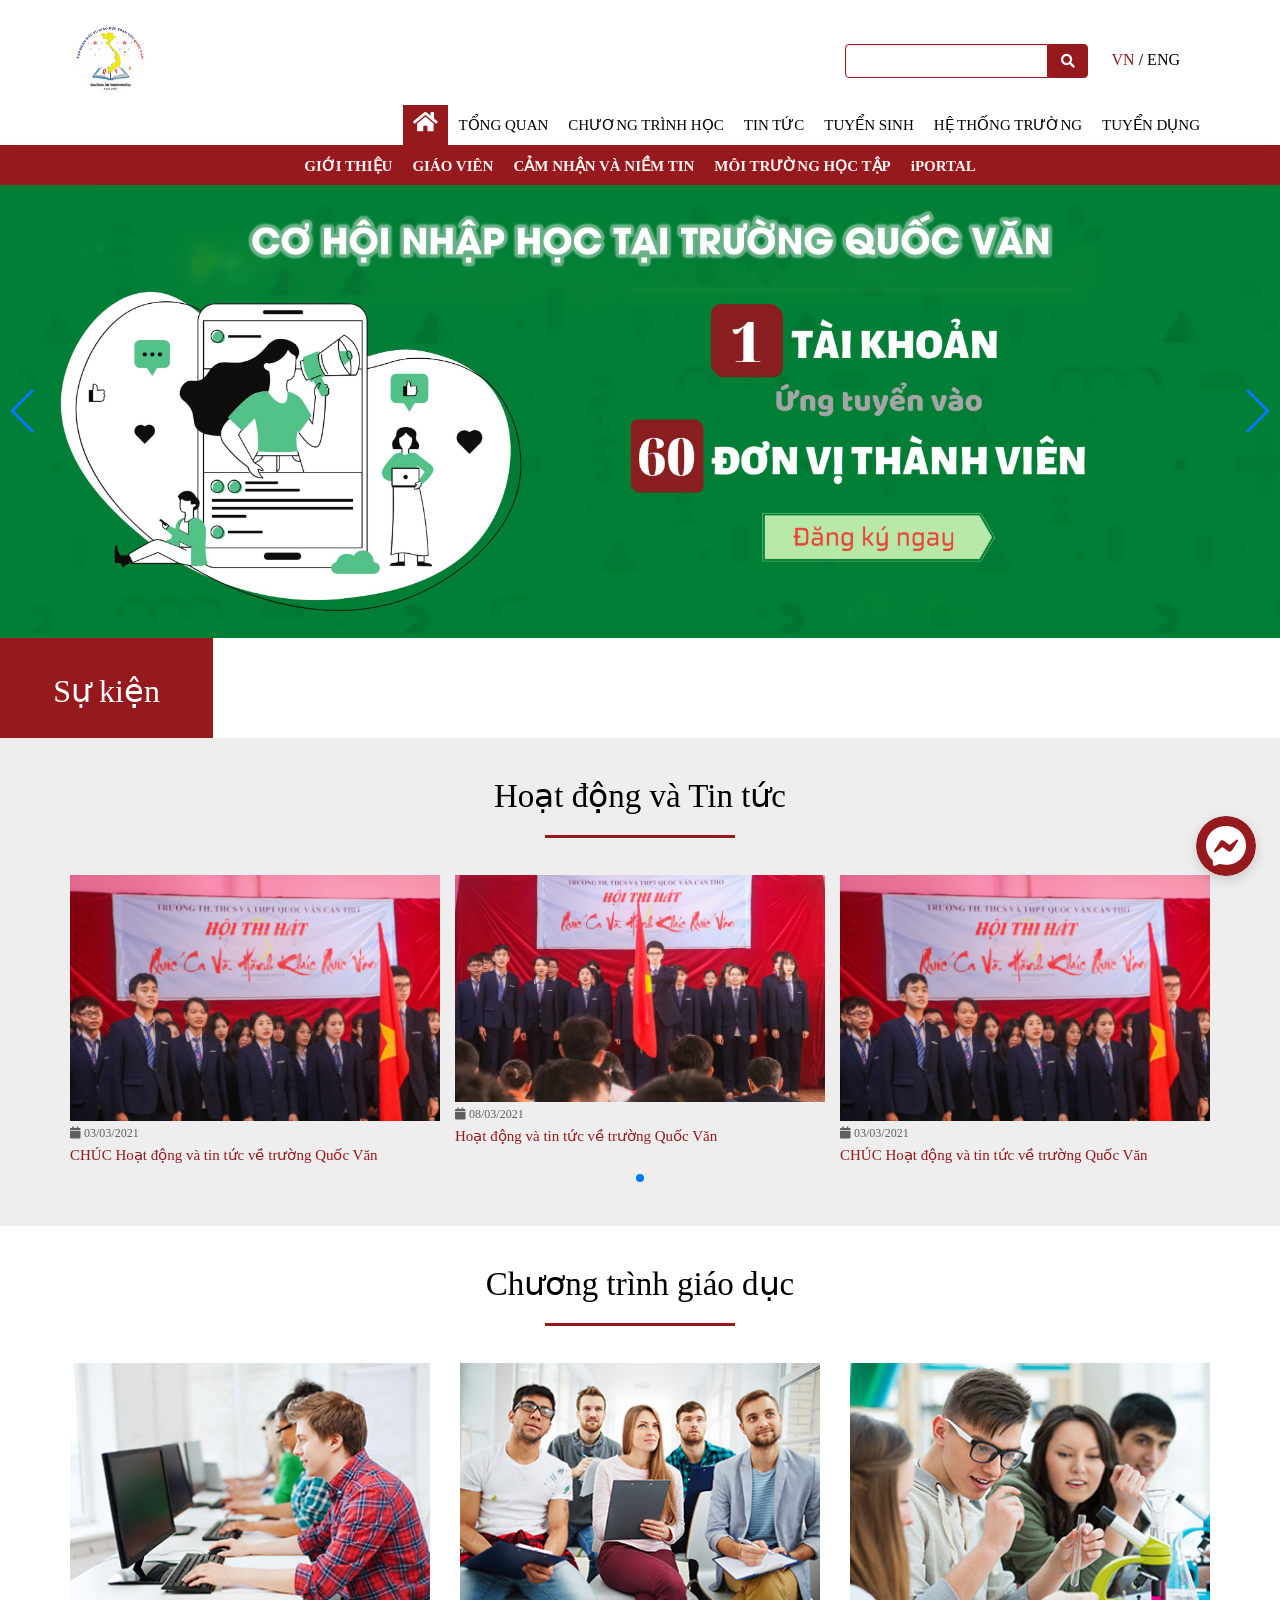
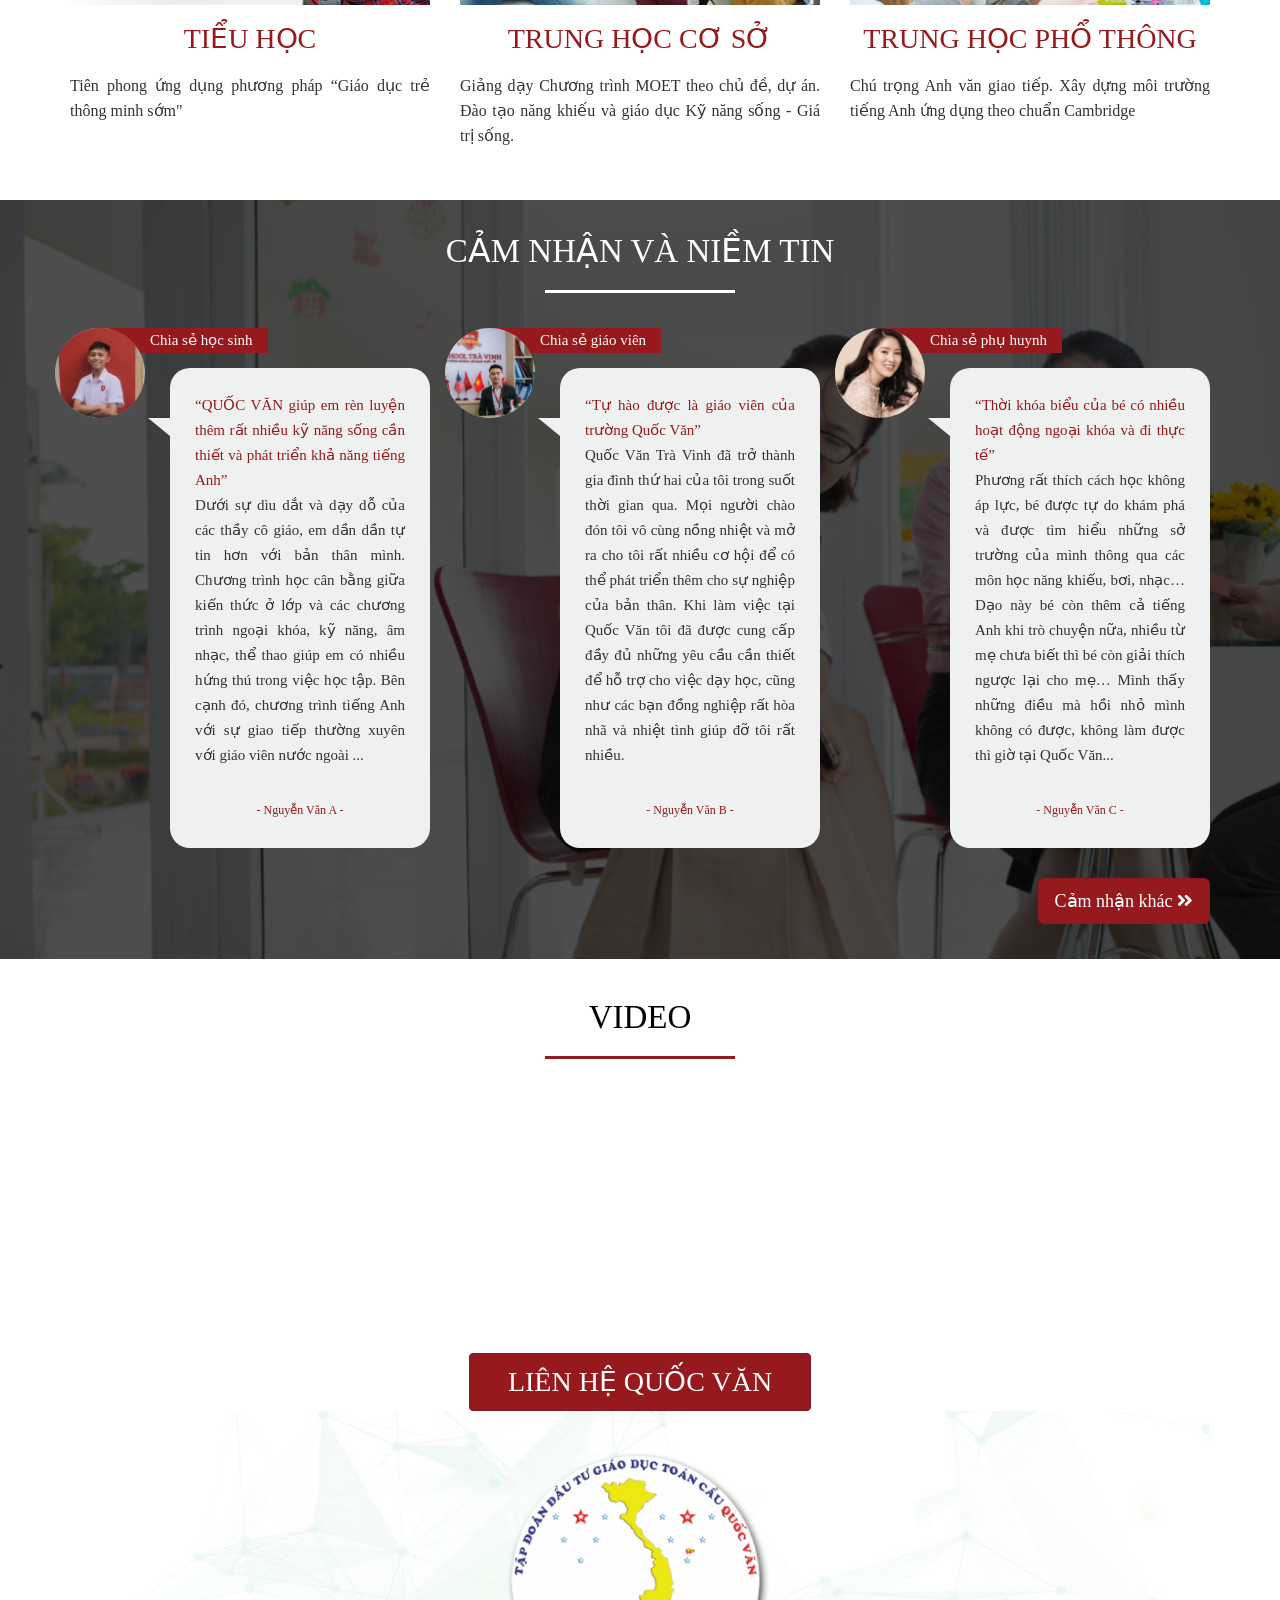
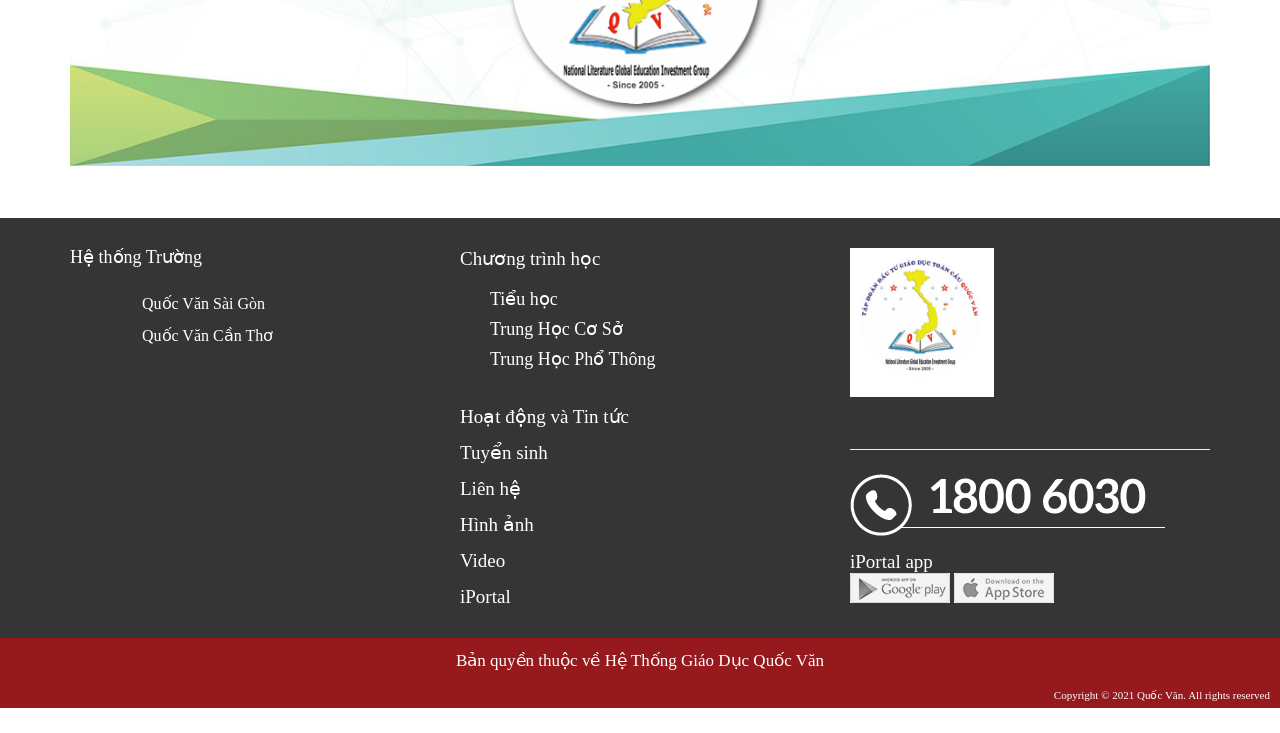
==== index.html @ 20ab9408 "a" ====
<!DOCTYPE html>
<!-- saved from url=(0023)https://www.ischool.vn/ -->
<html lang="en">

<head>
    <meta http-equiv="Content-Type" content="text/html; charset=UTF-8">

    <meta http-equiv="X-UA-Compatible" content="IE=edge">
    <meta name="viewport" content="width=device-width, initial-scale=1">
    <!-- The above 3 meta tags *must* come first in the head; any other head content must come *after* these tags -->
    <title>Quốc Văn</title>
    <meta name="viewport" content="width=device-width, initial-scale=1.0">
    <meta name="description" content="Hệ thống trường hội nhập quốc tế iSchool">
    <!--<base href="https://www.ischool.vn/">-->
    <base href=".">
    <meta name="google-site-verification" content="Lr9cnvMQdLgmb1QckyX5WKF5Iqsb4nDV8_tc1acAgMU">
    <link rel="shortcut icon" type="image/x-icon" href="https://www.ischool.vn/images/layout/default/home/favicon.jpg">
    <link href="./Hệ thống trường Hội Nhập Quốc Tế - iSchool_files/bootstrap.min.css" rel="stylesheet">
    <link href="./Hệ thống trường Hội Nhập Quốc Tế - iSchool_files/style.css" rel="stylesheet">
    <link href="./Hệ thống trường Hội Nhập Quốc Tế - iSchool_files/custom.css" rel="stylesheet">
    <link rel="stylesheet" href="./Hệ thống trường Hội Nhập Quốc Tế - iSchool_files/swiper.min.css">
    <link rel="stylesheet" href="./Hệ thống trường Hội Nhập Quốc Tế - iSchool_files/font-awesome.min.css">
    <link type="text/css" rel="stylesheet"
        href="./Hệ thống trường Hội Nhập Quốc Tế - iSchool_files/jquery.mmenu.all.css">
    <link rel="stylesheet" type="text/css" href="./Hệ thống trường Hội Nhập Quốc Tế - iSchool_files/featherlight.css">
    <link rel="stylesheet" href="https://use.fontawesome.com/releases/v5.8.1/css/all.css"
        integrity="sha384-50oBUHEmvpQ+1lW4y57PTFmhCaXp0ML5d60M1M7uH2+nqUivzIebhndOJK28anvf" crossorigin="anonymous" />
    <!-- HTML5 shim and Respond.js for IE8 support of HTML5 elements and media queries -->
    <!-- WARNING: Respond.js doesn't work if you view the page via file:// -->
    <!--[if lt IE 9]>
    <script src="https://oss.maxcdn.com/html5shiv/3.7.3/html5shiv.min.js"></script>
    <script src="https://oss.maxcdn.com/respond/1.4.2/respond.min.js"></script>
    <![endif]-->
    <!-- Google Tag Manager -->
    <script async="" src="./Hệ thống trường Hội Nhập Quốc Tế - iSchool_files/atag.js.tải xuống"></script>
    <script src="./Hệ thống trường Hội Nhập Quốc Tế - iSchool_files/1425069194346392" async=""></script>
    <script src="./Hệ thống trường Hội Nhập Quốc Tế - iSchool_files/927252887643195" async=""></script>
    <script async="" src="./Hệ thống trường Hội Nhập Quốc Tế - iSchool_files/fbevents.js.tải xuống"></script>
    <script type="text/javascript" async=""
        src="./Hệ thống trường Hội Nhập Quốc Tế - iSchool_files/analytics.js.tải xuống"></script>
    <script id="facebook-jssdk"
        src="./Hệ thống trường Hội Nhập Quốc Tế - iSchool_files/xfbml.customerchat.js.tải xuống"></script>
    <script async="" src="./Hệ thống trường Hội Nhập Quốc Tế - iSchool_files/gtm.js.tải xuống"></script>
    <script>(function (w, d, s, l, i) {
            w[l] = w[l] || []; w[l].push({
                'gtm.start':
                    new Date().getTime(), event: 'gtm.js'
            }); var f = d.getElementsByTagName(s)[0],
                j = d.createElement(s), dl = l != 'dataLayer' ? '&l=' + l : ''; j.async = true; j.src =
                    'https://www.googletagmanager.com/gtm.js?id=' + i + dl; f.parentNode.insertBefore(j, f);
        })(window, document, 'script', 'dataLayer', 'GTM-MRSML53');</script>
    <!-- End Google Tag Manager -->
    <style type="text/css"
        data-fbcssmodules="css:fb.css.basecss:fb.css.dialog css:fb.css.iframewidget css:fb.css.customer_chat_plugin_iframe">
        .fb_hidden {
            position: absolute;
            top: -10000px;
            z-index: 10001
        }

        .fb_reposition {
            overflow: hidden;
            position: relative
        }

        .fb_invisible {
            display: none
        }

        .fb_reset {
            background: none;
            border: 0;
            border-spacing: 0;
            color: #000;
            cursor: auto;
            direction: ltr;
            font-family: "lucida grande", tahoma, verdana, arial, sans-serif;
            font-size: 11px;
            font-style: normal;
            font-variant: normal;
            font-weight: normal;
            letter-spacing: normal;
            line-height: 1;
            margin: 0;
            overflow: visible;
            padding: 0;
            text-align: left;
            text-decoration: none;
            text-indent: 0;
            text-shadow: none;
            text-transform: none;
            visibility: visible;
            white-space: normal;
            word-spacing: normal
        }

        .fb_reset>div {
            overflow: hidden
        }

        @keyframes fb_transform {
            from {
                opacity: 0;
                transform: scale(.95)
            }

            to {
                opacity: 1;
                transform: scale(1)
            }
        }

        .fb_animate {
            animation: fb_transform .3s forwards
        }

        .fb_dialog {
            background: rgba(82, 82, 82, .7);
            position: absolute;
            top: -10000px;
            z-index: 10001
        }

        .fb_dialog_advanced {
            border-radius: 8px;
            padding: 10px
        }

        .fb_dialog_content {
            background: #fff;
            color: #373737
        }

        .fb_dialog_close_icon {
            background: url(https://static.xx.fbcdn.net/rsrc.php/v3/yq/r/IE9JII6Z1Ys.png) no-repeat scroll 0 0 transparent;
            cursor: pointer;
            display: block;
            height: 15px;
            position: absolute;
            right: 18px;
            top: 17px;
            width: 15px
        }

        .fb_dialog_mobile .fb_dialog_close_icon {
            left: 5px;
            right: auto;
            top: 5px
        }

        .fb_dialog_padding {
            background-color: transparent;
            position: absolute;
            width: 1px;
            z-index: -1
        }

        .fb_dialog_close_icon:hover {
            background: url(https://static.xx.fbcdn.net/rsrc.php/v3/yq/r/IE9JII6Z1Ys.png) no-repeat scroll 0 -15px transparent
        }

        .fb_dialog_close_icon:active {
            background: url(https://static.xx.fbcdn.net/rsrc.php/v3/yq/r/IE9JII6Z1Ys.png) no-repeat scroll 0 -30px transparent
        }

        .fb_dialog_iframe {
            line-height: 0
        }

        .fb_dialog_content .dialog_title {
            background: #6d84b4;
            border: 1px solid #365899;
            color: #fff;
            font-size: 14px;
            font-weight: bold;
            margin: 0
        }

        .fb_dialog_content .dialog_title>span {
            background: url(https://static.xx.fbcdn.net/rsrc.php/v3/yd/r/Cou7n-nqK52.gif) no-repeat 5px 50%;
            float: left;
            padding: 5px 0 7px 26px
        }

        body.fb_hidden {
            height: 100%;
            left: 0;
            margin: 0;
            overflow: visible;
            position: absolute;
            top: -10000px;
            transform: none;
            width: 100%
        }

        .fb_dialog.fb_dialog_mobile.loading {
            background: url(https://static.xx.fbcdn.net/rsrc.php/v3/ya/r/3rhSv5V8j3o.gif) white no-repeat 50% 50%;
            min-height: 100%;
            min-width: 100%;
            overflow: hidden;
            position: absolute;
            top: 0;
            z-index: 10001
        }

        .fb_dialog.fb_dialog_mobile.loading.centered {
            background: none;
            height: auto;
            min-height: initial;
            min-width: initial;
            width: auto
        }

        .fb_dialog.fb_dialog_mobile.loading.centered #fb_dialog_loader_spinner {
            width: 100%
        }

        .fb_dialog.fb_dialog_mobile.loading.centered .fb_dialog_content {
            background: none
        }

        .loading.centered #fb_dialog_loader_close {
            clear: both;
            color: #fff;
            display: block;
            font-size: 18px;
            padding-top: 20px
        }

        #fb-root #fb_dialog_ipad_overlay {
            background: rgba(0, 0, 0, .4);
            bottom: 0;
            left: 0;
            min-height: 100%;
            position: absolute;
            right: 0;
            top: 0;
            width: 100%;
            z-index: 10000
        }

        #fb-root #fb_dialog_ipad_overlay.hidden {
            display: none
        }

        .fb_dialog.fb_dialog_mobile.loading iframe {
            visibility: hidden
        }

        .fb_dialog_mobile .fb_dialog_iframe {
            position: sticky;
            top: 0
        }

        .fb_dialog_content .dialog_header {
            background: linear-gradient(from(#738aba), to(#2c4987));
            border-bottom: 1px solid;
            border-color: #043b87;
            box-shadow: white 0 1px 1px -1px inset;
            color: #fff;
            font: bold 14px Helvetica, sans-serif;
            text-overflow: ellipsis;
            text-shadow: rgba(0, 30, 84, .296875) 0 -1px 0;
            vertical-align: middle;
            white-space: nowrap
        }

        .fb_dialog_content .dialog_header table {
            height: 43px;
            width: 100%
        }

        .fb_dialog_content .dialog_header td.header_left {
            font-size: 12px;
            padding-left: 5px;
            vertical-align: middle;
            width: 60px
        }

        header {
            font-weight: 700 !important;
        }

        .fb_dialog_content .dialog_header td.header_right {
            font-size: 12px;
            padding-right: 5px;
            vertical-align: middle;
            width: 60px
        }

        .fb_dialog_content .touchable_button {
            background: linear-gradient(from(#4267B2), to(#2a4887));
            background-clip: padding-box;
            border: 1px solid #29487d;
            border-radius: 3px;
            display: inline-block;
            line-height: 18px;
            margin-top: 3px;
            max-width: 85px;
            padding: 4px 12px;
            position: relative
        }

        .fb_dialog_content .dialog_header .touchable_button input {
            background: none;
            border: none;
            color: #fff;
            font: bold 12px Helvetica, sans-serif;
            margin: 2px -12px;
            padding: 2px 6px 3px 6px;
            text-shadow: rgba(0, 30, 84, .296875) 0 -1px 0
        }

        .fb_dialog_content .dialog_header .header_center {
            color: #fff;
            font-size: 16px;
            font-weight: bold;
            line-height: 18px;
            text-align: center;
            vertical-align: middle
        }

        .fb_dialog_content .dialog_content {
            background: url(https://static.xx.fbcdn.net/rsrc.php/v3/y9/r/jKEcVPZFk-2.gif) no-repeat 50% 50%;
            border: 1px solid #4a4a4a;
            border-bottom: 0;
            border-top: 0;
            height: 150px
        }

        .fb_dialog_content .dialog_footer {
            background: #f5f6f7;
            border: 1px solid #4a4a4a;
            border-top-color: #ccc;
            height: 40px
        }

        #fb_dialog_loader_close {
            float: left
        }

        .fb_dialog.fb_dialog_mobile .fb_dialog_close_icon {
            visibility: hidden
        }

        #fb_dialog_loader_spinner {
            animation: rotateSpinner 1.2s linear infinite;
            background-color: transparent;
            background-image: url(https://static.xx.fbcdn.net/rsrc.php/v3/yD/r/t-wz8gw1xG1.png);
            background-position: 50% 50%;
            background-repeat: no-repeat;
            height: 24px;
            width: 24px
        }

        @keyframes rotateSpinner {
            0% {
                transform: rotate(0deg)
            }

            100% {
                transform: rotate(360deg)
            }
        }

        .fb_iframe_widget {
            display: inline-block;
            position: relative
        }

        .fb_iframe_widget span {
            display: inline-block;
            position: relative;
            text-align: justify
        }

        .fb_iframe_widget iframe {
            position: absolute
        }

        .fb_iframe_widget_fluid_desktop,
        .fb_iframe_widget_fluid_desktop span,
        .fb_iframe_widget_fluid_desktop iframe {
            max-width: 100%
        }

        .fb_iframe_widget_fluid_desktop iframe {
            min-width: 220px;
            position: relative
        }

        .fb_iframe_widget_lift {
            z-index: 1
        }

        .fb_iframe_widget_fluid {
            display: inline
        }

        .fb_iframe_widget_fluid span {
            width: 100%
        }

        .fb_mpn_mobile_landing_page_slide_out {
            animation-duration: 200ms;
            animation-name: fb_mpn_landing_page_slide_out;
            transition-timing-function: ease-in
        }

        .fb_mpn_mobile_landing_page_slide_out_from_left {
            animation-duration: 200ms;
            animation-name: fb_mpn_landing_page_slide_out_from_left;
            transition-timing-function: ease-in
        }

        .fb_mpn_mobile_landing_page_slide_up {
            animation-duration: 500ms;
            animation-name: fb_mpn_landing_page_slide_up;
            transition-timing-function: ease-in
        }

        .fb_mpn_mobile_bounce_in {
            animation-duration: 300ms;
            animation-name: fb_mpn_bounce_in;
            transition-timing-function: ease-in
        }

        .fb_mpn_mobile_bounce_out {
            animation-duration: 300ms;
            animation-name: fb_mpn_bounce_out;
            transition-timing-function: ease-in
        }

        .fb_mpn_mobile_bounce_out_v2 {
            animation-duration: 300ms;
            animation-name: fb_mpn_fade_out;
            transition-timing-function: ease-in
        }

        .fb_customer_chat_bounce_in_v2 {
            animation-duration: 300ms;
            animation-name: fb_bounce_in_v2;
            transition-timing-function: ease-in
        }

        .fb_customer_chat_bounce_in_from_left {
            animation-duration: 300ms;
            animation-name: fb_bounce_in_from_left;
            transition-timing-function: ease-in
        }

        .fb_customer_chat_bounce_out_v2 {
            animation-duration: 300ms;
            animation-name: fb_bounce_out_v2;
            transition-timing-function: ease-in
        }

        .fb_customer_chat_bounce_out_from_left {
            animation-duration: 300ms;
            animation-name: fb_bounce_out_from_left;
            transition-timing-function: ease-in
        }

        .fb_customer_chat_bounce_in_v2_mobile_chat_started {
            animation-duration: 300ms;
            animation-name: fb_bounce_in_v2_mobile_chat_started;
            transition-timing-function: ease-in
        }

        .fb_customer_chat_bubble_pop_in {
            animation-duration: 250ms;
            animation-name: fb_customer_chat_bubble_bounce_in_animation
        }

        .fb_customer_chat_bubble_animated_no_badge {
            box-shadow: 0 3px 12px rgba(0, 0, 0, .15);
            transition: box-shadow 150ms linear
        }

        .fb_customer_chat_icon:hover {
            filter: brightness(105%);
            transform: scale(1.05, 1.05);
            transition: filter 100ms linear
        }

        .fb_customer_chat_bubble_animated_no_badge:hover {
            box-shadow: 0 5px 24px rgba(0, 0, 0, .3)
        }

        .fb_customer_chat_bubble_animated_with_badge {
            box-shadow: -5px 4px 14px rgba(0, 0, 0, .15);
            transition: box-shadow 150ms linear
        }

        .fb_customer_chat_bubble_animated_with_badge:hover {
            box-shadow: -5px 8px 24px rgba(0, 0, 0, .2)
        }

        .fb_invisible_flow {
            display: inherit;
            height: 0;
            overflow-x: hidden;
            width: 0
        }

        .fb_mobile_overlay_active {
            background-color: #fff;
            height: 100%;
            overflow: hidden;
            position: fixed;
            visibility: hidden;
            width: 100%
        }

        .fb_new_ui_mobile_overlay_active {
            overflow: hidden
        }

        @keyframes fb_mpn_landing_page_slide_in {
            0% {
                border-radius: 50%;
                margin: 0 24px;
                width: 60px
            }

            40% {
                border-radius: 18px
            }

            100% {
                margin: 0 12px;
                width: 100% - 24px
            }
        }

        @keyframes fb_mpn_landing_page_slide_in_from_left {
            0% {
                border-radius: 50%;
                left: 12px;
                margin: 0 24px;
                width: 60px
            }

            40% {
                border-radius: 18px
            }

            100% {
                left: 12px;
                margin: 0 12px;
                width: 100% - 24px
            }
        }

        @keyframes fb_mpn_landing_page_slide_out {
            0% {
                margin: 0 12px;
                width: 100% - 24px
            }

            60% {
                border-radius: 18px
            }

            100% {
                border-radius: 50%;
                margin: 0 24px;
                width: 60px
            }
        }

        @keyframes fb_mpn_landing_page_slide_out_from_left {
            0% {
                left: 12px;
                width: 100% - 24px
            }

            60% {
                border-radius: 18px
            }

            100% {
                border-radius: 50%;
                left: 12px;
                width: 60px
            }
        }

        @keyframes fb_mpn_landing_page_slide_up {
            0% {
                bottom: 0;
                opacity: 0
            }

            100% {
                bottom: 24px;
                opacity: 1
            }
        }

        @keyframes fb_mpn_bounce_in {
            0% {
                opacity: .5;
                top: 100%
            }

            100% {
                opacity: 1;
                top: 0
            }
        }

        @keyframes fb_mpn_fade_out {
            0% {
                bottom: 30px;
                opacity: 1
            }

            100% {
                bottom: 0;
                opacity: 0
            }
        }

        @keyframes fb_mpn_bounce_out {
            0% {
                opacity: 1;
                top: 0
            }

            100% {
                opacity: .5;
                top: 100%
            }
        }

        @keyframes fb_bounce_in_v2 {
            0% {
                opacity: 0;
                transform: scale(0, 0);
                transform-origin: bottom right
            }

            50% {
                transform: scale(1.03, 1.03);
                transform-origin: bottom right
            }

            100% {
                opacity: 1;
                transform: scale(1, 1);
                transform-origin: bottom right
            }
        }

        @keyframes fb_bounce_in_from_left {
            0% {
                opacity: 0;
                transform: scale(0, 0);
                transform-origin: bottom left
            }

            50% {
                transform: scale(1.03, 1.03);
                transform-origin: bottom left
            }

            100% {
                opacity: 1;
                transform: scale(1, 1);
                transform-origin: bottom left
            }
        }

        @keyframes fb_bounce_in_v2_mobile_chat_started {
            0% {
                opacity: 0;
                top: 20px
            }

            100% {
                opacity: 1;
                top: 0
            }
        }

        @keyframes fb_bounce_out_v2 {
            0% {
                opacity: 1;
                transform: scale(1, 1);
                transform-origin: bottom right
            }

            100% {
                opacity: 0;
                transform: scale(0, 0);
                transform-origin: bottom right
            }
        }

        @keyframes fb_bounce_out_from_left {
            0% {
                opacity: 1;
                transform: scale(1, 1);
                transform-origin: bottom left
            }

            100% {
                opacity: 0;
                transform: scale(0, 0);
                transform-origin: bottom left
            }
        }

        @keyframes fb_bounce_out_v2_mobile_chat_started {
            0% {
                opacity: 1;
                top: 0
            }

            100% {
                opacity: 0;
                top: 20px
            }
        }

        @keyframes fb_customer_chat_bubble_bounce_in_animation {
            0% {
                bottom: 6pt;
                opacity: 0;
                transform: scale(0, 0);
                transform-origin: center
            }

            70% {
                bottom: 18pt;
                opacity: 1;
                transform: scale(1.2, 1.2)
            }

            100% {
                transform: scale(1, 1)
            }
        }

        @keyframes slideInFromBottom {
            0% {
                opacity: .1;
                transform: translateY(100%)
            }

            100% {
                opacity: 1;
                transform: translateY(0)
            }
        }

        @keyframes slideInFromBottomDelay {
            0% {
                opacity: 0;
                transform: translateY(100%)
            }

            97% {
                opacity: 0;
                transform: translateY(100%)
            }

            100% {
                opacity: 1;
                transform: translateY(0)
            }
        }
    </style>
</head>

<body class="">
    <nav id="sidemenu" style="text-transform: uppercase" class="mm-menu mm-vertical mm-offcanvas">
        <div class="mm-panels mm-vertical">
            <div class="mm-panel mm-vertical mm-opened mm-current" id="mm-1">
                <ul class="mm-listview mm-vertical">
                    <li class="home active"><a href="https://www.ischool.vn/"><i class="fa fa-home"></i></a>
                    </li>
                    <li class="mm-vertical"><a class="mm-next" data-target="#mm-2"></a><a>Tổng quan</a>
                        <div class="mm-panel mm-vertical" id="mm-2">
                            <ul class="sub mm-listview mm-vertical">
                                <li><a>Giới
                                        thiệu</a></li>
                                <li><a>Giáo
                                        viên</a></li>
                                <li><a>Cảm nhận và niềm tin</a></li>
                                <li><a>Môi trường học
                                        tập</a></li>
                            </ul>
                        </div>
                    </li>
                    <li class="mm-vertical"><a class="mm-next" data-target="#mm-3"></a><a>Chương trình học</a>
                        <div class="mm-panel mm-vertical" id="mm-3">
                            <ul class="sub mm-listview mm-vertical">
                                <li><a>Lộ
                                        trình học tập</a></li>
                                <li><a>Tiểu học</a></li>
                                <li><a>THCS</a></li>

                                <li><a>THPT</a>
                                </li>
                            </ul>
                        </div>
                    </li>
                    <li class="mm-vertical"><a class="mm-next" data-target="#mm-4"></a><a>Tin tức</a>
                        <div class="mm-panel mm-vertical" id="mm-4">
                            <ul class="sub mm-listview mm-vertical">
                                <li><a>TIN QUỐC VĂN</a></li>
                                <li><a>Tin báo chí</a></li>
                                <li><a>Hình ảnh</a></li>
                                <li><a>Video</a></li>
                            </ul>
                        </div>
                    </li>
                    <li class="mm-vertical"><a class="mm-next" data-target="#mm-5"></a><a>Tuyển sinh</a>
                        <div class="mm-panel mm-vertical" id="mm-5">
                            <ul class="sub mm-listview mm-vertical">
                                <li><a>Mầm non</a></li>
                                <li><a>Trung học phổ
                                        thông</a></li>
                                <li><a>5 LÝ DO
                                        CHỌN QUỐC VĂN</a></li>
                                <li><a>Quy trình
                                        tuyển sinh</a></li>
                                <li><a>Chính
                                        sách tài chính</a></li>
                                <li><a>Đăng ký nhập
                                        học</a></li>
                            </ul>
                        </div>
                    </li>
                    <li class="mm-vertical"><a class="mm-next" data-target="#mm-6"></a><a>Hệ thống Trường</a>
                        <div class="mm-panel mm-vertical" id="mm-6">
                            <ul class="sub mm-listview mm-vertical">
                                <li><a>Cẩm Phả</a>
                                </li>
                                <li><a>Hà Tĩnh</a>
                                </li>
                                <li><a>Quảng Trị</a>
                                </li>
                                <li><a>Quy Nhơn</a>
                                </li>
                                <li><a>Nha Trang</a>
                                </li>
                                <li><a>Ninh Thuận</a>
                                </li>
                                <li><a>Nam Sài
                                        Gòn</a>
                                </li>
                                <li><a>Long An</a>
                                </li>
                                <li><a>Trà Vinh</a>
                                </li>
                                <li><a>Sóc Trăng</a>
                                </li>
                                <li><a>Bạc Liêu</a>
                                </li>
                                <li><a>Rạch Giá</a>
                                </li>
                                <li><a>Long Xuyên</a>
                                </li>
                            </ul>
                        </div>
                    </li>
                    <li><a>Tuyển dụng</a></li>
                </ul>
            </div>
        </div>

    </nav>
    <header>
        <!-- Google Tag Manager (noscript) -->
        <noscript><iframe src="https://www.googletagmanager.com/ns.html?id=GTM-MRSML53" height="0" width="0"
                style="display:none;visibility:hidden"></iframe></noscript>
        <!-- End Google Tag Manager (noscript) -->
        <div id="header">
            <div class="container">
                <a id="open-sidemenu"><i class="fa fa-bars"></i> </a>
                <h1 id="logo" title="ischool">
                    <a>
                        <img src="./Hệ thống trường Hội Nhập Quốc Tế - iSchool_files/logo.jpg" width="25%">
                    </a>
                </h1>
                <div id="header-right" style="line-height: 5;">
                    <form class="form-inline" action="https://www.ischool.vn/" method="get" id="search_form">
                        <input type="hidden" value="SEARCH" name="a">
                        <div class="input-group">
                            <input type="text" class="form-control" id="exampleInputAmount" placeholder="" name="q"
                                value="">
                            <div class="input-group-addon" style="cursor: pointer" onclick="submit_search();"><i
                                    class="fas fa-search"></i></div>
                        </div>
                    </form>
                    <div id="languages">
                        <a class="active" onclick="changelang(&#39;VN&#39;);">VN</a> / <a
                            onclick="changelang(&#39;EN&#39;);">ENG</a>
                    </div>
                </div>
            </div>
        </div>

        <nav id="main-nav" class="clearfix">
            <div class="container">
                <ul>
                    <li data-target="sub-tong-quan-home" class="home active"><a><i class="fa fa-home"></i></a></li>
                    <li data-target="sub-tong-quan" class=""><a>Tổng quan</a></li>
                    <li data-target="sub-chuong-trinh-hoc" class=""><a>Chương trình học</a></li>
                    <li data-target="sub-tin-tuc" class=""><a>Tin tức</a></li>
                    <li data-target="sub-tuyen-sinh"><a>Tuyển sinh</a></li>
                    <li data-target="sub-he-thong"><a>Hệ thống Trường</a></li>

                    <li data-target="sub-tuyen-dung"><a target="_blank">Tuyển dụng</a></li>

                </ul>
            </div>
        </nav>
        <nav id="sub-nav" class="">
            <ul id="sub-tong-quan-home" class="active" style="display: inline-block;">
                <li><a>Giới thiệu</a></li>
                <li><a>Giáo viên</a></li>
                <li><a>Cảm nhận và niềm tin</a></li>
                <li><a>Môi trường học tập</a></li>
                <li><a><span style="text-transform: none!important;">iPORTAL</span></a></li>
            </ul>
            <ul id="sub-tong-quan" style="display: none;">
                <li><a>Giới thiệu</a></li>
                <li><a>Giáo viên</a></li>
                <li><a>Cảm nhận và niềm tin</a></li>
                <li><a>Môi trường học tập</a></li>
                <li><a target="_blank" rel="nofollow">E-Brochure</a></li>
            </ul>
            <ul id="sub-chuong-trinh-hoc" style="display: none;">
                <li><a>Lộ trình học tập</a>
                </li>
                <li><a>Tiểu học</a></li>
                <li><a>Trung học cơ sở</a></li>
                <li><a>Trung học phổ thông</a></li>
            </ul>
            <ul id="sub-tin-tuc" style="display: none;">
                <li><a><span style="text-transform: none!important;">TIN QUỐC VĂN</span></a></li>
                <li><a>Tin báo chí</a></li>
                <li><a>Hình ảnh</a></li>
                <li><a>Video</a></li>
            </ul>
            <ul id="sub-tuyen-sinh" style="display: none;">
                <li><a>Mầm non</a></li>
                <li><a>Trung học phổ thông</a></li>
                <li><a><span style="text-transform: none!important;">5 LÝ DO CHỌN QUỐC VĂN</span></a></li>
                <li><a>Quy trình tuyển sinh</a>
                </li>
                <li><a>Biểu phí</a>
                </li>
                <li><a>Gói ưu đãi</a></li>
                <li><a>Đăng ký nhập
                        học</a></li>
                <li><a><span style="text-transform: none!important;">NỘI TRÚ</span></a></li>
            </ul>
            <ul id="sub-he-thong" style="display: none;">
                <li><a>QUỐC VĂN SÀI GÒN</a>
                </li>
                <li><a>QUỐC VĂN CẦN THƠ</a>
                </li>


            </ul>
            <ul id="sub-tuyen-dung" style="display: none;">
                <li><a><span style="text-transform: none!important;">LÀM VIỆC TẠI QUỐC VĂN</span></a>
                </li>

            </ul>
        </nav>
    </header>
    <main>
        <div id="slider" class="swiper-container swiper-container-horizontal swiper-container-fade">
            <div class="swiper-wrapper" style="transition-duration: 300ms;">
                <div class="swiper-slide swiper-slide-duplicate swiper-slide-duplicate-next" data-swiper-slide-index="2"
                    style="width: 1349px; transform: translate3d(0px, 0px, 0px); opacity: 1; transition-duration: 300ms;">
                    <a target="_blank">
                        <img class="full-width"
                            src="./Hệ thống trường Hội Nhập Quốc Tế - iSchool_files/1617418653-603efb1d3836e.jpg">
                    </a>
                </div>

                <div class="swiper-slide swiper-slide-active" data-swiper-slide-index="1"
                    style="width: 1349px; transform: translate3d(-2698px, 0px, 0px); opacity: 1; transition-duration: 300ms;">
                    <a target="_blank">
                        <img class="full-width"
                            src="./Hệ thống trường Hội Nhập Quốc Tế - iSchool_files/1609381474-5fc457e235289.png">
                    </a>
                </div>
                <div class="swiper-slide swiper-slide-active" data-swiper-slide-index="1"
                    style="width: 1349px; transform: translate3d(-2698px, 0px, 0px); opacity: 1; transition-duration: 300ms;">
                    <a target="_blank">
                        <img class="full-width"
                            src="./Hệ thống trường Hội Nhập Quốc Tế - iSchool_files/1609381474-5fc457e235289.png">
                    </a>
                </div>
                <div class="swiper-slide swiper-slide-next" data-swiper-slide-index="2"
                    style="width: 1349px; transform: translate3d(-4047px, 0px, 0px); opacity: 0; transition-duration: 300ms;">
                    <a target="_blank">
                        <img class="full-width"
                            src="./Hệ thống trường Hội Nhập Quốc Tế - iSchool_files/1617418653-603efb1d3836e.jpg">
                    </a>
                </div>
                <div class="swiper-slide swiper-slide-duplicate swiper-slide-duplicate-prev" data-swiper-slide-index="0"
                    style="width: 1349px; transform: translate3d(-5396px, 0px, 0px); opacity: 0; transition-duration: 300ms;">
                    <a target="_blank">
                        <img class="full-width"
                            src="./Hệ thống trường Hội Nhập Quốc Tế - iSchool_files/1587131297-5e70d521aed65.jpg">
                    </a>
                </div>
            </div>
            <!-- If we need pagination -->
            <div class="swiper-pagination"></div>
            <!-- If we need navigation buttons -->
            <div class="swiper-button-prev"></div>
            <div class="swiper-button-next"></div>
            <!-- If we need scrollbar -->
            <!--<div class="swiper-scrollbar"></div>-->
        </div>


        <div id="events" class="clearfix">
            <div class="container-fluid">
                <div class="row">
                    <div class="col-md-2 col-sm-6 col-xs-12">
                        <div class="row">
                            <div id="events-title" class="">
                                <p>Sự kiện</p>
                            </div>
                        </div>
                    </div>


                    <div class="col-md-10">
                        <div class="row">


                        </div>
                    </div>
                </div>
            </div>


        </div>

        <div class="block-news-wrap bg-gray">
            <div class="container">
                <a>
                    <h3 class="title text-center">Hoạt động và Tin tức</h3>
                </a>
                <div id="slider-news" class="swiper-container swiper-container-horizontal">
                    <div class="swiper-wrapper "
                        style="transform: translate3d(-1155px, 0px, 0px); transition-duration: 0ms;">
                        <div class="swiper-slide swiper-slide-duplicate" data-swiper-slide-index="12"
                            style="width: 370px; margin-right: 15px;">
                            <div class="block-news">
                                <a>
                                    <img src="./Hệ thống trường Hội Nhập Quốc Tế - iSchool_files/IMG_6510.jpg"
                                        alt="iSchool Rạch Giá: Tổ chức hoạt động &quot;Thi nấu mâm cơm ngày Tết&quot; chào đón Xuân Tân Sửu 2021">
                                </a>
                                <p class="created-date"><i class="fa fa-calendar"></i> 06/02/2021</p>
                                <h4><a class="news-title-style2">
                                        Hoạt động và tin tức về trường Quốc Văn</a></h4>
                            </div>
                        </div>
                        <div class="swiper-slide swiper-slide-duplicate" data-swiper-slide-index="13"
                            style="width: 370px; margin-right: 15px;">
                            <div class="block-news">
                                <a>
                                    <img src="./Hệ thống trường Hội Nhập Quốc Tế - iSchool_files/IMG_6417-768x472.jpg"
                                        alt="iSer Ninh Thuận hưởng ứng Tết trồng cây đời đời nhớ ơn Bác Hồ.">
                                </a>
                                <p class="created-date"><i class="fa fa-calendar"></i> 05/02/2021</p>
                                <h4><a class="news-title-style2">
                                        Hoạt động và tin tức về trường Quốc Văn</a></h4>
                            </div>
                        </div>
                        <div class="swiper-slide swiper-slide-duplicate swiper-slide-prev" data-swiper-slide-index="14"
                            style="width: 370px; margin-right: 15px;">
                            <div class="block-news">
                                <a>
                                    <img src="./Hệ thống trường Hội Nhập Quốc Tế - iSchool_files/IMG_6422-768x531.jpg"
                                        alt="iSchool Bạc Liêu: Hội Xuân Tân Sửu 2021">
                                </a>
                                <p class="created-date"><i class="fa fa-calendar"></i> 05/02/2021</p>
                                <h4><a class="news-title-style2">
                                        Hoạt động và tin tức về trường Quốc Văn</a></h4>
                            </div>
                        </div>
                        <div class="swiper-slide swiper-slide-duplicate" data-swiper-slide-index="12"
                            style="width: 370px; margin-right: 15px;">
                            <div class="block-news">
                                <a>
                                    <img src="./Hệ thống trường Hội Nhập Quốc Tế - iSchool_files/IMG_6510.jpg"
                                        alt="iSchool Rạch Giá: Tổ chức hoạt động &quot;Thi nấu mâm cơm ngày Tết&quot; chào đón Xuân Tân Sửu 2021">
                                </a>
                                <p class="created-date"><i class="fa fa-calendar"></i> 06/02/2021</p>
                                <h4><a class="news-title-style2">
                                        Hoạt động và tin tức về trường Quốc Văn</a></h4>
                            </div>
                        </div>
                        <div class="swiper-slide swiper-slide-duplicate" data-swiper-slide-index="13"
                            style="width: 370px; margin-right: 15px;">
                            <div class="block-news">
                                <a>
                                    <img src="./Hệ thống trường Hội Nhập Quốc Tế - iSchool_files/IMG_6417-768x472.jpg"
                                        alt="iSer Ninh Thuận hưởng ứng Tết trồng cây đời đời nhớ ơn Bác Hồ.">
                                </a>
                                <p class="created-date"><i class="fa fa-calendar"></i> 05/02/2021</p>
                                <h4><a class="news-title-style2">
                                        Hoạt động và tin tức về trường Quốc Văn</a></h4>
                            </div>
                        </div>
                        <div class="swiper-slide swiper-slide-duplicate swiper-slide-prev" data-swiper-slide-index="14"
                            style="width: 370px; margin-right: 15px;">
                            <div class="block-news">
                                <a>
                                    <img src="./Hệ thống trường Hội Nhập Quốc Tế - iSchool_files/IMG_6422-768x531.jpg"
                                        alt="iSchool Bạc Liêu: Hội Xuân Tân Sửu 2021">
                                </a>
                                <p class="created-date"><i class="fa fa-calendar"></i> 05/02/2021</p>
                                <h4><a class="news-title-style2">
                                        Hoạt động và tin tức về trường Quốc Văn</a></h4>
                            </div>
                        </div>
                        <div class="swiper-slide swiper-slide-duplicate" data-swiper-slide-index="12"
                            style="width: 370px; margin-right: 15px;">
                            <div class="block-news">
                                <a>
                                    <img src="./Hệ thống trường Hội Nhập Quốc Tế - iSchool_files/IMG_6510.jpg"
                                        alt="iSchool Rạch Giá: Tổ chức hoạt động &quot;Thi nấu mâm cơm ngày Tết&quot; chào đón Xuân Tân Sửu 2021">
                                </a>
                                <p class="created-date"><i class="fa fa-calendar"></i> 06/02/2021</p>
                                <h4><a class="news-title-style2">
                                        Hoạt động và tin tức về trường Quốc Văn</a></h4>
                            </div>
                        </div>
                        <div class="swiper-slide swiper-slide-duplicate" data-swiper-slide-index="13"
                            style="width: 370px; margin-right: 15px;">
                            <div class="block-news">
                                <a>
                                    <img src="./Hệ thống trường Hội Nhập Quốc Tế - iSchool_files/IMG_6417-768x472.jpg"
                                        alt="iSer Ninh Thuận hưởng ứng Tết trồng cây đời đời nhớ ơn Bác Hồ.">
                                </a>
                                <p class="created-date"><i class="fa fa-calendar"></i> 05/02/2021</p>
                                <h4><a class="news-title-style2">
                                        Hoạt động và tin tức về trường Quốc Văn</a></h4>
                            </div>
                        </div>
                        <div class="swiper-slide swiper-slide-duplicate swiper-slide-prev" data-swiper-slide-index="14"
                            style="width: 370px; margin-right: 15px;">
                            <div class="block-news">
                                <a>
                                    <img src="./Hệ thống trường Hội Nhập Quốc Tế - iSchool_files/IMG_6422-768x531.jpg"
                                        alt="iSchool Bạc Liêu: Hội Xuân Tân Sửu 2021">
                                </a>
                                <p class="created-date"><i class="fa fa-calendar"></i> 05/02/2021</p>
                                <h4><a class="news-title-style2">
                                        Hoạt động và tin tức về trường Quốc Văn</a></h4>
                            </div>
                        </div>


                        <div class="swiper-slide swiper-slide-active" data-swiper-slide-index="0"
                            style="width: 370px; margin-right: 15px;">
                            <div class="block-news">
                                <a>
                                    <img src="./Hệ thống trường Hội Nhập Quốc Tế - iSchool_files/IMG_6444-768x473.jpg"
                                        alt="iSchool Nha Trang chúc mừng ngày Quốc tế Phụ nữ 8/3">
                                </a>
                                <p class="created-date"><i class="fa fa-calendar"></i> 08/03/2021</p>
                                <h4><a class="news-title-style2">
                                        Hoạt động và tin tức về trường Quốc Văn</a></h4>
                            </div>
                        </div>

                        <div class="swiper-slide swiper-slide-next" data-swiper-slide-index="1"
                            style="width: 370px; margin-right: 15px;">
                            <div class="block-news">
                                <a>
                                    <img src="./Hệ thống trường Hội Nhập Quốc Tế - iSchool_files/IMG_6449-768x512.jpg"
                                        alt="CHÚC MỪNG TÂN QUẢN LÝ TRƯỜNG iSCHOOL NAM SÀI GÒN ">
                                </a>
                                <p class="created-date"><i class="fa fa-calendar"></i> 03/03/2021</p>
                                <h4><a class="news-title-style2">CHÚC
                                        Hoạt động và tin tức về trường Quốc Văn </a></h4>
                            </div>
                        </div>






                    </div>
                    <!-- If we need pagination -->
                    <div class="swiper-pagination swiper-pagination-clickable swiper-pagination-bullets"><span
                            class="swiper-pagination-bullet swiper-pagination-bullet-active"></span><span
                            class="swiper-pagination-bullet"></span><span class="swiper-pagination-bullet"></span><span
                            class="swiper-pagination-bullet"></span><span class="swiper-pagination-bullet"></span></div>
                </div>
            </div>
        </div>

        <div class="block-news-wrap bg-white">
            <a href="https://www.ischool.vn/?a=PAGES&amp;pages=chuong-trinh-hoc">
                <h3 class="title text-center">Chương trình giáo dục</h3>
            </a>
            <div class="block-items-wraper">
                <div class="container">
                    <div class="row">
                        <div class="col-lg-4 col-md-4 col-sm-4 col-xs-12">
                            <div class="block-news">
                                <a>
                                    <img src="./Hệ thống trường Hội Nhập Quốc Tế - iSchool_files/mam-non-5caffe000d4f3.jpg"
                                        alt="">
                                </a>
                                <h4><a class="news-title-style1">TIỂU HỌC</a></h4>
                                <p>Tiên phong ứng dụng phương pháp “Giáo dục trẻ thông minh sớm"</p>
                            </div>
                        </div>
                        <div class="col-lg-4 col-md-4 col-sm-4 col-xs-12">
                            <div class="block-news">
                                <a>
                                    <img src="./Hệ thống trường Hội Nhập Quốc Tế - iSchool_files/phổ-thông-5caffe18b02b7.jpg"
                                        alt="">
                                </a>
                                <h4><a class="news-title-style1">TRUNG HỌC CƠ SỞ</a></h4>
                                <p>Giảng dạy Chương trình MOET theo chủ đề, dự án. Đào tạo năng khiếu và giáo dục Kỹ
                                    năng sống - Giá trị sống.</p>
                            </div>
                        </div>

                        <div class="col-lg-4 col-md-4 col-sm-4 col-xs-12">
                            <div class="block-news">
                                <a>
                                    <img src="./Hệ thống trường Hội Nhập Quốc Tế - iSchool_files/tiếng-anh-cambridge-5caffe3765d42.jpg"
                                        alt="">
                                </a>
                                <h4><a class="news-title-style1">TRUNG HỌC PHỔ THÔNG</a></h4>
                                <p>Chú trọng Anh văn giao tiếp. Xây dựng môi trường tiếng Anh ứng dụng theo chuẩn
                                    Cambridge</p>
                            </div>
                        </div>
                    </div>
                </div>
            </div>
        </div>
        <div id="testimonials">
            <a>
                <h3 class="title-white text-center">CẢM NHẬN VÀ NIỀM TIN</h3>
            </a>
            <div class="container">
                <div class="row">
                    <div class="col-lg-4 col-md-4 col-sm-6 col-xs-12">
                        <div class="testi-items">
                            <div class="testi-users">
                                <img src="./Hệ thống trường Hội Nhập Quốc Tế - iSchool_files/hoc-sinh-5cd4d6034ea86.png"
                                    alt="">
                                <p>Chia sẻ học sinh</p>
                            </div>
                            <div class="testi-content">
                                <p><a>“QUỐC VĂN
                                        giúp em rèn luyện thêm rất nhiều kỹ năng sống cần thiết và phát triển khả năng
                                        tiếng Anh”</a> Dưới sự dìu dắt và dạy dỗ của các thầy cô giáo, em dần dần tự tin
                                    hơn với bản thân mình. Chương trình học cân bằng giữa kiến thức ở lớp và các chương
                                    trình ngoại khóa, kỹ năng, âm nhạc, thể thao giúp em có nhiều hứng thú trong việc
                                    học tập. Bên cạnh đó, chương trình tiếng Anh với sự giao tiếp thường xuyên với giáo
                                    viên nước ngoài ...</p>
                                <div class="testi-footer">

                                    <p>- Nguyễn Văn A -</p>

                                </div>
                            </div>
                        </div>

                    </div>

                    <div class="col-lg-4 col-md-4 col-sm-6 col-xs-12">
                        <div class="testi-items">
                            <div class="testi-users">
                                <img src="./Hệ thống trường Hội Nhập Quốc Tế - iSchool_files/giao-vien-5cd4d643ca98f.png"
                                    alt="">
                                <p>Chia sẻ giáo viên</p>
                            </div>
                            <div class="testi-content">
                                <p><a>“Tự
                                        hào được là giáo viên của trường Quốc Văn”</a>
                                    Quốc Văn Trà Vinh đã trở thành gia đình thứ hai của tôi trong suốt thời gian qua.
                                    Mọi
                                    người chào đón tôi vô cùng nồng nhiệt và mở ra cho tôi rất nhiều cơ hội để có thể
                                    phát triển thêm cho sự nghiệp của bản thân. Khi làm việc tại Quốc Văn tôi đã được
                                    cung cấp đầy đủ những yêu cầu cần thiết để hỗ trợ cho việc dạy học, cũng như các bạn
                                    đồng nghiệp rất hòa nhã và nhiệt tình giúp đỡ tôi rất nhiều.</p>
                                <div class="testi-footer">
                                    <p>- Nguyễn Văn B -</p>
                                </div>
                            </div>
                        </div>

                    </div>

                    <div class="col-lg-4 col-md-4 col-sm-6 col-xs-12">
                        <div class="testi-items">
                            <div class="testi-users">
                                <img src="./Hệ thống trường Hội Nhập Quốc Tế - iSchool_files/phu-huynh-5cd4d6571a3dd.png"
                                    alt="">
                                <p>Chia sẻ phụ huynh</p>
                            </div>
                            <div class="testi-content">
                                <p><a>“Thời
                                        khóa biểu của bé có nhiều hoạt động ngoại khóa và đi thực tế”</a>
                                    Phương rất thích cách học không áp lực, bé được tự do khám phá và được tìm hiểu
                                    những sở trường của mình thông qua các môn học năng khiếu, bơi, nhạc… Dạo này bé còn
                                    thêm cả tiếng Anh khi trò chuyện nữa, nhiều từ mẹ chưa biết thì bé còn giải thích
                                    ngược lại cho mẹ… Mình thấy những điều mà hồi nhỏ mình không có được, không làm được
                                    thì giờ tại Quốc Văn... </p>
                                <div class="testi-footer">
                                    <p>- Nguyễn Văn C -</p>
                                </div>
                            </div>
                        </div>

                    </div>
                </div>
                <p class="clearfix">
                    <a class="btn btn-primary pull-right btn-lg">Cảm nhận
                        khác <i class="fa fa-angle-double-right"></i> </a>
                </p>
            </div>

        </div>



        <div class="block-news-wrap">
            <div class="container">
                <a>
                    <h3 class="title text-center">VIDEO</h3>
                </a>
                <div class="row">
                    <div class="col-lg-4 col-md-4 col-sm-6 col-xs-12">
                        <iframe width="100%" height="220" src="https://www.youtube.com/embed/JHJCUJXCERA"
                            frameborder="0" allowfullscreen=""></iframe>

                    </div>
                    <div class="col-lg-4 col-md-4 col-sm-6 col-xs-12">
                        <iframe width="100%" height="220" src="https://www.youtube.com/embed/JHJCUJXCERA"
                            frameborder="0" allowfullscreen=""></iframe>

                    </div>
                    <div class="col-lg-4 col-md-4 col-sm-6 col-xs-12">
                        <iframe width="100%" height="220" src="https://www.youtube.com/embed/JHJCUJXCERA"
                            frameborder="0" allowfullscreen=""></iframe>

                    </div>
                </div>

                <p class="text-center"><a class="btn btn-primary btn-large">LIÊN HỆ QUỐC VĂN</a></p>

            </div>

            <div id="partner-banner">
                <div class="container">
                    <p class="mb-10">
                        <a>
                            <img src="./Hệ thống trường Hội Nhập Quốc Tế - iSchool_files/banner01-58f0a788e30a9.jpg"
                                alt="">
                        </a>
                    </p>
                </div>
            </div>

        </div>
    </main>
    <footer id="page-footer">
        <div id="sticky-stopper"></div>
        <div id="footer-main">
            <div class="container">
                <div class="row">
                    <div id="footer-col-1" class="col-lg-4 col-md-4 col-sm-4 col-xs-12">
                        <h3>Hệ thống Trường</h3>
                        <ul>
                            <li><a>Quốc Văn Sài Gòn</a>
                            </li>
                            <li><a>Quốc Văn Cần Thơ</a>
                            </li>

                        </ul>
                    </div>
                    <div id="footer-col-2" class="col-lg-4 col-md-4 col-sm-4 col-xs-12">
                        <ul>
                            <li><a>Chương trình
                                    học</a>
                                <ul class="sub">
                                    <li><a>Tiểu học</a>
                                    </li>
                                    <li><a>Trung Học Cơ Sở</a>
                                    <li><a>Trung Học Phổ Thông</a>

                                    </li>
                                </ul>
                            </li>
                            <li><a>Hoạt động và Tin tức</a></li>
                            <li><a>Tuyển sinh</a>
                            </li>
                            <li><a>Liên hệ</a></li>
                            <li><a>Hình ảnh</a></li>
                            <li><a>Video</a></li>
                            <li><a>iPortal</a></li>
                            <!--<li><a href="">E-Brochure</a></li>-->
                        </ul>
                    </div>
                    <div id="footer-col-3" class="col-lg-4 col-md-4 col-sm-4 col-xs-12">
                        <a target="_blank" rel="nofollow">
                            <img id="partner-logo" src="./Hệ thống trường Hội Nhập Quốc Tế - iSchool_files/logo.jpg"
                                alt="" width="40%">
                        </a>

                        <hr>
                        <p class="text-center"></p>
                        <img src="./Hệ thống trường Hội Nhập Quốc Tế - iSchool_files/hotline.png" alt="">
                        <div style="height: 15px;"></div>
                        <h4>iPortal app</h4>
                        <a target="_blank" rel="nofollow">
                            <img src="./Hệ thống trường Hội Nhập Quốc Tế - iSchool_files/android_app.png">
                        </a>
                        <a target="_blank" rel="nofollow">
                            <img src="./Hệ thống trường Hội Nhập Quốc Tế - iSchool_files/apple_app.png">
                        </a>

                    </div>
                </div>
            </div>
        </div>
        <div id="footer-copyright">
            <p class="text-center">Bản quyền thuộc về Hệ Thống Giáo Dục Quốc Văn
            </p>
            <p id="copy-text">Copyright © 2021 Quốc Văn. All rights reserved</p>
        </div>
    </footer>

    <div id="mm-0" class="mm-page mm-slideout">
        <div style="display: none;position: fixed; top: 165px; right: -2px; z-index: 999;" class="fix_hotline">
            <div id="divGoldAdsImg" style="float: right; margin: -3px -5px 0 0; position: relative;"><a
                    title="dang ky tham quan iSchool" target="_blank">
                    <img class="ads-img" title="dang ky tham quan iSchool"
                        src="./Hệ thống trường Hội Nhập Quốc Tế - iSchool_files/dangkythamquanischool-5a5f1998afacd.png"
                        alt="dang ky tham quan iSchool">
                </a>
            </div>
        </div>
        <div id="fb-root" class=" fb_reset">
            <div style="position: absolute; top: -10000px; width: 0px; height: 0px;">
                <div></div>
            </div>
            <div class="fb-customerchat fb_invisible_flow fb_iframe_widget" attribution="setup_tool"
                page_id="269639976484642" theme_color="#96191D" logged_in_greeting="Để lại lời nhắn cho chúng tôi"
                logged_out_greeting="Để lại lời nhắn cho chúng tôi" fb-xfbml-state="rendered"
                fb-iframe-plugin-query="app_id=&amp;attribution=setup_tool&amp;container_width=0&amp;local_state=%7B%22v%22%3A0%2C%22path%22%3A2%2C%22chatState%22%3A1%2C%22visibility%22%3A%22hidden%22%2C%22showUpgradePrompt%22%3A%22not_shown%22%7D&amp;locale=vi_VN&amp;logged_in_greeting=%C4%90%E1%BB%83%20l%E1%BA%A1i%20l%E1%BB%9Di%20nh%E1%BA%AFn%20cho%20ch%C3%BAng%20t%C3%B4i&amp;logged_out_greeting=%C4%90%E1%BB%83%20l%E1%BA%A1i%20l%E1%BB%9Di%20nh%E1%BA%AFn%20cho%20ch%C3%BAng%20t%C3%B4i&amp;page_id=269639976484642&amp;request_time=1615273809581&amp;sdk=joey&amp;theme_color=%2396191D">
                <span style="vertical-align: bottom; width: 1000px; height: 0px;"><iframe name="f9234b3696a388"
                        width="1000px" height="1000px" title="" frameborder="0" allowtransparency="true"
                        allowfullscreen="true" scrolling="no" allow="encrypted-media"
                        src="./Hệ thống trường Hội Nhập Quốc Tế - iSchool_files/customerchat.html"
                        style="padding: 0px; position: fixed; z-index: 2147483646; border-radius: 16px; top: auto; width: 399px; max-height: 0px; background: none; bottom: 85px; right: 4px; margin-right: 12px; visibility: visible; min-height: 0px;"
                        class="fb_customer_chat_bounce_out_v2 anchor_right" data-testid="dialog_iframe"></iframe></span>
            </div>
            <div class="fb_dialog  fb_dialog_advanced" style="overflow: visible; z-index: 2147483644;">
                <div class="fb_dialog_content"><iframe name="blank_f9234b3696a388" width="60px" tabindex="-1"
                        data-testid="bubble_iframe" frameborder="0" allowtransparency="true" allowfullscreen="true"
                        scrolling="no" allow="encrypted-media"
                        src="./Hệ thống trường Hội Nhập Quốc Tế - iSchool_files/bubble.html"
                        style="margin: 0px 12px; padding: 0px; position: fixed; z-index: 2147483644; bottom: 24px; top: auto; height: 60px; width: 60px; border-radius: 29px; box-shadow: rgba(0, 0, 0, 0.15) 0px 4px 12px 0px; background: none; display: block; right: 12px;"></iframe><iframe
                        name="unread_f9234b3696a388" tabindex="-1" data-testid="unread_iframe" frameborder="0"
                        allowtransparency="true" allowfullscreen="true" scrolling="no" allow="encrypted-media"
                        src="./Hệ thống trường Hội Nhập Quốc Tế - iSchool_files/bubble(1).html"
                        style="bottom: 68px; position: fixed; width: 20px; height: 24px; z-index: 2147483645; border-radius: 4pt; background: none; right: 22px;"></iframe>
                </div>
            </div>
        </div>
    </div>

    <script src="./Hệ thống trường Hội Nhập Quốc Tế - iSchool_files/jquery.min.js.tải xuống"></script>
    <script src="./Hệ thống trường Hội Nhập Quốc Tế - iSchool_files/bootstrap.min.js.tải xuống"></script>
    <script src="./Hệ thống trường Hội Nhập Quốc Tế - iSchool_files/swiper.jquery.min.js.tải xuống"></script>
    <script type="text/javascript"
        src="./Hệ thống trường Hội Nhập Quốc Tế - iSchool_files/jquery.mmenu.all.min.js.tải xuống"></script>
    <script type="text/javascript"
        src="./Hệ thống trường Hội Nhập Quốc Tế - iSchool_files/featherlight.js.tải xuống"></script>
    <script src="./Hệ thống trường Hội Nhập Quốc Tế - iSchool_files/app.js.tải xuống"></script>
    <script src="./Hệ thống trường Hội Nhập Quốc Tế - iSchool_files/custom.js.tải xuống"></script>

    <script>
        function changelang(lang_type) {
            $.ajax({
                type: 'POST',
                url: 'index.php',
                data: 'lang=' + lang_type,
                success: function (data) {
                    location.reload();
                    return false;
                }
            });
        }
        function submit_search() {
            $('#search_form').submit();
        }
    </script>
    <style type="text/css">
        .coccoc-alo-phone {
            bottom: 90px !important;
        }

        .fb_dialog.fb_dialog_advanced {
            left: 18pt;
        }

        iframe.fb_customer_chat_bounce_in_v2 {
            left: 9pt;
        }

        iframe.fb_customer_chat_bounce_out_v2 {
            left: 9pt;
        }
    </style>

    <script>
        window.fbAsyncInit = function () {
            FB.init({
                xfbml: true,
                version: 'v3.2'
            });
        };
        (function (d, s, id) {
            var js, fjs = d.getElementsByTagName(s)[0];
            if (d.getElementById(id)) return;
            js = d.createElement(s); js.id = id;
            js.src = 'https://connect.facebook.net/vi_VN/sdk/xfbml.customerchat.js';
            fjs.parentNode.insertBefore(js, fjs);
        }(document, 'script', 'facebook-jssdk'));</script>



    <script type="text/javascript"
        id="">!function (b, e, f, g, a, c, d) { b.fbq || (a = b.fbq = function () { a.callMethod ? a.callMethod.apply(a, arguments) : a.queue.push(arguments) }, b._fbq || (b._fbq = a), a.push = a, a.loaded = !0, a.version = "2.0", a.queue = [], c = e.createElement(f), c.async = !0, c.src = g, d = e.getElementsByTagName(f)[0], d.parentNode.insertBefore(c, d)) }(window, document, "script", "https://connect.facebook.net/en_US/fbevents.js"); fbq("init", "927252887643195"); fbq("set", "agent", "tmgoogletagmanager", "927252887643195"); fbq("track", "PageView");</script>
    <noscript><img height="1" width="1" style="display:none"
            src="https://www.facebook.com/tr?id=927252887643195&amp;ev=PageView&amp;noscript=1"></noscript>

    <script type="text/javascript"
        id="">!function (b, e, f, g, a, c, d) { b.fbq || (a = b.fbq = function () { a.callMethod ? a.callMethod.apply(a, arguments) : a.queue.push(arguments) }, b._fbq || (b._fbq = a), a.push = a, a.loaded = !0, a.version = "2.0", a.queue = [], c = e.createElement(f), c.async = !0, c.src = g, d = e.getElementsByTagName(f)[0], d.parentNode.insertBefore(c, d)) }(window, document, "script", "https://connect.facebook.net/en_US/fbevents.js"); fbq("init", "1425069194346392"); fbq("set", "agent", "tmgoogletagmanager", "1425069194346392"); fbq("track", "PageView");</script>
    <noscript><img height="1" width="1" style="display:none"
            src="https://www.facebook.com/tr?id=1425069194346392&amp;ev=PageView&amp;noscript=1"></noscript>
    <script type="text/javascript"
        id="">(function (b, d, e, f, c) { b.ADBROTagObject = c; b[c] = b[c] || function () { (b[c].q = b[c].q || []).push(arguments) }; a = d.createElement(e); m = d.getElementsByTagName(e)[0]; a.async = 1; a.src = f; m.parentNode.insertBefore(a, m) })(window, document, "script", "//cdn.adbro.me/atag.js", "atag"); atag("config", "eyJDYW1wYWlnbnMiOls2MzJdfQ\x3d\x3d"); atag("send", "pageview");</script>
    <div id="mm-blocker" class="mm-slideout"></div>
</body>
<div style="position: absolute; top: 0px;"></div>

</html>
---- Hệ thống trường Hội Nhập Quốc Tế - iSchool_files/style.css ----
@font-face {
  font-family: "SVN-Aleo Regular";
  srbannerc: url("fonts/SVN-Aleo Regular.eot");
  src: local("SVN-Aleo Regular"),
    url("fonts/SVN-Aleo Regular.woff") format("woff"),
    url("fonts/SVN-Aleo Regular.ttf") format("truetype"),
    url("fonts/SVN-Aleo Regular.svg") format("svg");
  font-weight: 300;
  font-style: normal;
}
@font-face {
  font-family: "SVN-Aleo Bold";
  src: url("fonts/SVN-Aleo Bold.eot");
  src: local("SVN-Aleo Bold"), url("fonts/SVN-Aleo Bold.woff") format("woff"),
    url("fonts/SVN-Aleo Bold.ttf") format("truetype"),
    url("fonts/SVN-Aleo Bold.svg") format("svg");
  font-weight: 400;
  font-style: normal;
}
@font-face {
  font-family: "SVN-Aleo Light Italic";
  src: url("fonts/SVN-Aleo Light Italic.eot");
  src: local("SVN-Aleo Light Italic"),
    url("fonts/SVN-Aleo Light Italic.woff") format("woff"),
    url("fonts/SVN-Aleo Light Italic.ttf") format("truetype"),
    url("fonts/SVN-Aleo Light Italic.svg") format("svg");
  font-weight: 400;
  font-style: normal;
}
@font-face {
  font-family: "SVN-Aleo Light";
  src: url("fonts/SVN-Aleo Light.eot");
  src: local("SVN-Aleo Light"), url("fonts/SVN-Aleo Light.woff") format("woff"),
    url("fonts/SVN-Aleo Light.ttf") format("truetype"),
    url("fonts/SVN-Aleo Light.svg") format("svg");
  font-weight: 400;
  font-style: normal;
}
@font-face {
  font-family: "SVN-Aleo Italic";
  src: url("fonts/SVN-Aleo Italic.eot");
  src: local("SVN-Aleo Italic"),
    url("fonts/SVN-Aleo Italic.woff") format("woff"),
    url("fonts/SVN-Aleo Italic.ttf") format("truetype"),
    url("fonts/SVN-Aleo Italic.svg") format("svg");
  font-weight: 400;
  font-style: normal;
}
@font-face {
  font-family: "SVN-Aleo Bold Italic";
  src: url("fonts/SVN-Aleo Bold Italic.eot");
  src: local("SVN-Aleo Bold Italic"),
    url("fonts/SVN-Aleo Bold Italic.woff") format("woff"),
    url("fonts/SVN-Aleo Bold Italic.ttf") format("truetype"),
    url("fonts/SVN-Aleo Bold Italic.svg") format("svg");
  font-weight: 400;
  font-style: normal;
}
html,
body,
div,
span,
applet,
object,
iframe,
h1,
h2,
h3,
h4,
h5,
h6,
p,
blockquote,
pre,
a,
abbr,
acronym,
address,
big,
cite,
code,
del,
dfn,
em,
img,
ins,
kbd,
q,
s,
samp,
small,
strike,
strong,
sub,
sup,
tt,
var,
b,
u,
i,
center,
dl,
dt,
dd,
ol,
ul,
li,
fieldset,
form,
label,
legend,
table,
caption,
tbody,
tfoot,
thead,
tr,
th,
td,
article,
aside,
canvas,
details,
embed,
figure,
figcaption,
footer,
header,
hgroup,
menu,
nav,
output,
ruby,
section,
summary,
time,
mark,
audio,
video {
  margin: 0;
  padding: 0;
  border: 0;
  font-size: 100%;
}
article,
aside,
details,
figcaption,
figure,
footer,
header,
hgroup,
menu,
nav,
section {
  display: block;
}
body {
  line-height: 1;
}
ol,
ul {
  list-style: none;
}
blockquote,
q {
  quotes: none;
}
blockquote:before,
blockquote:after,
q:before,
q:after {
  content: "";
  content: none;
}
table {
  border-collapse: collapse;
  border-spacing: 0;
}
.none-border {
  border: none !important;
}
.none-bg {
  background: none !important;
}
.none-padding {
  padding: 0 !important;
}
.none-margin {
  margin: 0 !important;
}
.none-liststyle {
  list-style: none;
}
.text-primary {
  color: #96191d;
}
.text-danger {
  color: #f1a640;
}
a:hover {
  text-decoration: none;
}
img.full-width {
  width: 100%;
  max-width: 100%;
}
.relative {
  position: relative;
}
.bg-white {
  background: #fff;
}
img {
  max-width: 100%;
  height: auto;
}
.bg-primary {
  background: #96191d;
}
.bg-danger {
  background: #f1a640;
}
.bg-gray {
  background: #eee;
}
.bg-red {
  background: #c4181e;
}
.align-center {
  display: block;
  margin: 0 auto;
}
.btn-large {
  background: #96191d;
  font-size: 28px;
  font-family: "SVN-Aleo Regular";
  padding: 13px 38px;
  border: 1px solid #96191d;
  margin: 20px 0 0;
}
.btn-large:hover {
  background: #891921;
}
.title-white {
  text-align: center;
  font-size: 33px;
  line-height: 33px;
  color: #fff;
  font-family: "SVN-Aleo Light";
  position: relative;
  margin-bottom: 60px;
}
.title-white:after {
  position: absolute;
  content: "";
  width: 190px;
  border-top: 3px solid #fff;
  left: 50%;
  margin-left: -95px;
  bottom: -25px;
}
.title {
  text-align: center;
  font-size: 33px;
  font-family: "SVN-Aleo Light";
  position: relative;
  line-height: 33px;
  color: #000;
  margin-bottom: 62px;
}
.title:after {
  position: absolute;
  content: "";
  width: 190px;
  border-top: 3px solid #96191d;
  left: 50%;
  margin-left: -95px;
  bottom: -25px;
}
.title-none-border {
  font-family: "SVN-Aleo Light";
  font-size: 32px;
  margin-bottom: 30px;
  line-height: 32px;
}
.text-md {
  font-family: "SVN-Aleo Light";
  font-size: 20px;
  line-height: 30px;
  text-align: justify;
}
.hr-black {
  border-top: 3px solid #000;
  width: 190px;
}
.top-heading {
  vertical-align: middle;
  position: relative;
  min-height: 200px;
}
.top-heading:before {
  content: "";
  background: rgba(0, 0, 0, 0.5);
  position: absolute;
  top: 0;
  left: 0;
  right: 0;
  bottom: 0;
}
.top-heading h2 {
  color: #fff;
  font-size: 36px;
  font-family: "SVN-Aleo Light";
  z-index: 9;
  line-height: 36px;
}
.title-des {
  text-align: center;
  font-family: "SVN-Aleo Light";
  margin-bottom: 20px;
}
.border-lg-bottom {
  border-bottom: 5px solid #96191d;
}
.list-disc {
  list-style: disc;
  padding-left: 30px;
}
.shadow-lg {
  box-shadow: 0 0 15px 3px #ccc;
  -webkit-box-shadow: 0 0 15px 3px #ccc;
  -moz-box-shadow: 0 0 15px 3px #ccc;
  -o-box-shadow: 0 0 15px 3px #ccc;
}
.pd-10 {
  padding: 10px;
}
.pd-20 {
  padding: 20px;
}
.pd-30 {
  padding: 30px;
}
.pd-40 {
  padding: 40px;
}
.pdt-10 {
  padding-top: 10px;
}
.pdt-20 {
  padding-top: 20px;
}
.pdt-30 {
  padding-top: 30px;
}
.pdt-40 {
  padding-top: 40px;
}
.mb-10 {
  margin-bottom: 10px;
}
.mb-15 {
  margin-bottom: 15px;
}
.mb-20 {
  margin-bottom: 20px;
}
.mb-25 {
  margin-bottom: 25px;
}
.mb-30 {
  margin-bottom: 30px;
}
.mb-35 {
  margin-bottom: 35px;
}
.mb-40 {
  margin-bottom: 40px;
}
.mt-10 {
  margin-top: 10px;
}
.mt-15 {
  margin-top: 15px;
}
.mt-20 {
  margin-top: 20px;
}
.mt-25 {
  margin-top: 25px;
}
.mt-30 {
  margin-top: 30px;
}
.mt-35 {
  margin-top: 35px;
}
.mt-40 {
  margin-top: 40px;
}
.ml-10 {
  margin-left: 10px;
}
.ml-15 {
  margin-left: 15px;
}
.ml-20 {
  margin-left: 20px;
}
.ml-25 {
  margin-left: 25px;
}
.ml-30 {
  margin-left: 30px;
}
.ml-35 {
  margin-left: 35px;
}
.ml-40 {
  margin-left: 40px;
}
.mr-10 {
  margin-right: 10px;
}
.mr-15 {
  margin-right: 15px;
}
.mr-20 {
  margin-right: 20px;
}
.mr-25 {
  margin-right: 25px;
}
.mr-30 {
  margin-right: 30px;
}
.mr-35 {
  margin-right: 35px;
}
.mr-40 {
  margin-right: 40px;
}
.mg-10 {
  margin: 10px;
}
.mg-20 {
  margin: 20px;
}
.f12 {
  font-size: 12px !important;
}
.f14 {
  font-size: 14px !important;
}
.f16 {
  font-size: 16px !important;
}
.f18 {
  font-size: 18px !important;
}
.f20 {
  font-size: 20px !important;
}
.f22 {
  font-size: 22px !important;
}
.f24 {
  font-size: 24px !important;
}
.f-light {
  font-family: "SVN-Aleo Light";
}
.f-bold {
  font-family: "SVN-Aleo Bold";
}
.f-light-italic {
  font-family: "SVN-Aleo Light Italic";
}
.lh-15 {
  line-height: 15px !important;
}
.lh-18 {
  line-height: 18px !important;
}
.lh-20 {
  line-height: 20px !important;
}
.lh-25 {
  line-height: 25px !important;
}
.w100 {
  width: 100%;
}
.vertical-align {
  display: flex;
  align-items: center;
  justify-content: center;
}
.d-table {
  display: table;
}
.vertical-align-items {
  position: relative;
  width: 100%;
}
.vertical-align-items .dummy {
  padding-top: 75%;
}
.vertical-align-items .img-container {
  position: absolute;
  top: 0;
  bottom: 0;
  left: 0;
  right: 0;
  text-align: center;
  font: 0/0 a;
}
.vertical-align-items .img-container:before {
  content: " ";
  display: inline-block;
  vertical-align: middle;
  height: 100%;
}
.vertical-align-items .img-container img {
  vertical-align: middle;
  display: inline-block;
}
.btn-primary {
  background: #96191d;
  border: 1px solid #891921;
}
.btn-primary:hover {
  background: #891921;
}
.swiper-pagination {
  bottom: -15px !important;
}
.swiper-pagination-bullet-active {
  background: #96191d;
}
.shadow-img-lg {
  -webkit-filter: drop-shadow(5px 5px 5px #222);
  filter: drop-shadow(5px 5px 5px #222);
}
.shadow-img-lg-gray {
  -webkit-filter: drop-shadow(5px 5px 5px #b3b3b3);
  filter: drop-shadow(0 7px 4px #b3b3b3);
  margin-bottom: 30px;
}
.shadow-img-md {
  -webkit-filter: drop-shadow(3px 3px 3px #222);
  filter: drop-shadow(3px 3px 3px #222);
}
.testimonial-item-style2 .testimonial-avatar-style2 {
  float: left;
  width: 95px;
  margin-right: 30px;
}
.testimonial-item-style2 .testimonial-content-style2 {
  position: relative;
  border-radius: 10px;
  -webkit-border-radius: 10px;
  background: #eff1f0;
  margin-left: 120px;
  padding: 20px;
  text-align: justify;
}
.testimonial-item-style2 .testimonial-content-style2:before {
  position: absolute;
  top: 50px;
  left: -22px;
  content: "";
  width: 0;
  height: 0;
  border-top: 18px solid #eff1f0;
  border-left: 22px solid transparent;
}
.testimonial-item-style2 .testimonial-content-style2 a {
  color: #96191d;
  font-family: "SVN-Aleo Bold";
  display: block;
}
.testimonial-item-style2 .testimonial-content-style2 .testi-footer p {
  margin-top: 30px;
  font-size: 12px;
  font-family: "SVN-Aleo Bold";
  text-align: center;
  color: #96191d;
}
.list-primary.list-small li {
  font-size: 12px;
  line-height: 20px;
}
.list-primary.list-small li:before {
  margin-right: 7px;
  font-size: 8px;
}
.list-primary.list-md li {
  font-size: 16px;
  line-height: 20px;
}
.list-primary.list-md li:before {
  margin-right: 10px;
  font-size: 10px;
}
.list-primary.list-lg li {
  font-size: 20px;
  line-height: 30px;
}
.list-primary.list-lg li:before {
  margin-right: 10px;
  font-size: 10px;
}
.list-primary {
  list-style: inside;
  text-align: left;
  padding: 0;
  list-style: none;
  margin-top: 10px;
}
.list-primary li {
  padding-left: 10px;
  font-family: "SVN-Aleo Light";
}
.list-primary li:before {
  content: "\f0c8";
  font-family: "FontAwesome";
  color: #96191d;
}
.tabs-primary {
  border-top: 6px solid #96191d;
}
.tabs-primary li {
  background: #eee;
  border: 2px solid #eee;
}
.tabs-primary li a {
  margin: 3px;
  display: block;
  text-align: center;
  font-family: "SVN-Aleo Light";
  font-size: 30px;
  padding: 20px 0;
  color: #111;
}
.tabs-primary .active {
  background: #fff;
}
.tabs-primary .active a {
  color: #96191d;
}
.tabs-primary-wrapper .tab-content {
  padding: 30px 0;
}
body {
  font-family: "SVN-Aleo Regular";
  line-height: 25px;
}
#open-sidemenu {
  float: left;
  width: 30px;
  height: 30px;
  text-align: center;
  font-size: 18px;
  line-height: 30px;
  background: #96191d;
}
#open-sidemenu i {
  color: #fff;
}
header.sticky {
  position: fixed;
  width: 100%;
  background: #fff;
  text-align: left;
  z-index: 99;
  margin-top: 0;
}
header.sticky a#open-sidemenu {
  margin-top: 15px;
}
header.sticky #main-nav {
  display: none;
  position: absolute;
  top: 0;
  right: 0;
  width: 100%;
  height: 60px;
}
header.sticky #main-nav ul > li .sub {
  top: 60px;
}
header.sticky #logo {
  margin-bottom: 0;
}
header.sticky #logo img {
  max-width: 160px;
}
header {
  margin-top: 20px;
  -webkit-transition: all 0.4s ease;
  transition: all 0.4s ease;
}
header #logo {
  float: left;
  margin: 0;
}
header #header-right {
  float: right;
  margin-right: 30px;
}
header #header-right form,
header #header-right #languages {
  display: inline-block;
}
header #header-right form {
  margin-right: 20px;
}
header #header-right form input {
  border: 1px solid #96191d;
}
header #header-right form .input-group-addon {
  border: 1px solid #96191d;
  background: #96191d;
}
header #header-right form .input-group-addon i {
  color: #fff;
}
header #header-right #languages .active {
  color: #96191d;
}
header #header-right #languages a {
  font-size: 19px;
  font-weight: 300;
  color: #000;
}
nav#main-nav {
  position: relative;
}
nav#main-nav ul {
  float: right;
}
nav#main-nav ul > li.home.active a i {
  color: #fff;
}
nav#main-nav ul > li.home a i {
  color: #96191d;
  font-size: 22px;
}
nav#main-nav ul > li.home a:hover i {
  color: #fff;
}
nav#main-nav ul > li {
  float: left;
}
nav#main-nav ul > li a {
  font-weight: 600;
  color: #000;
  font-family: "SVN-Aleo Bold";
  font-size: 15px;
  text-transform: uppercase;
  line-height: 40px;
  padding: 0 12px;
}
nav#main-nav ul > li.active,
nav#main-nav ul li:hover {
  background: #96191d;
}
nav#main-nav ul > li.active a,
nav#main-nav ul li:hover a {
  color: #fff;
  text-decoration: none;
}
nav#sub-nav {
  height: 40px;
  background: #96191d;
  text-align: center;
  box-shadow: -3px 10px 20px -7px #9c9c9c;
  -webkit-box-shadow: -3px 10px 20px -7px #9c9c9c;
  -moz-box-shadow: -3px 10px 20px -7px #9c9c9c;
  -o-box-shadow: -3px 10px 20px -7px #9c9c9c;
}
nav#sub-nav .active {
  display: inline-block;
}
nav#sub-nav ul {
  display: none;
}
nav#sub-nav ul .active a {
  border-bottom-color: #f1a640;
}
nav#sub-nav ul li {
  padding: 0 10px;
  float: left;
}
nav#sub-nav ul li:hover a {
  border-bottom-color: #f1a640;
}
nav#sub-nav ul li a {
  display: block;
  color: #fff4f4;
  line-height: 34px;
  padding: 4px 0 0;
  font-size: 15px;
  font-family: "SVN-Aleo Regular";
  border-bottom-style: solid;
  border-bottom-width: 2px;
  border-bottom-color: transparent;
}
main .program > ul > li:last-child {
  margin-bottom: 0;
}
.bg-about-edu {
  background-image: url(images/trietly.jpg);
  background-repeat: no-repeat;
  background-size: cover;
  color: #fff;
}
.bg-about-edu .bg-about-edu h4 {
  font-family: "SVN-Aleo Light";
}
.lists-items-style1 p {
  color: #96191d;
}
.lists-items-style1 .number {
  font-family: "SVN-Aleo Light";
}
.banner-text {
  background-image: url(images/hethong-banner.jpg);
  background-repeat: no-repeat;
  background-size: cover;
  height: 620px;
  position: relative;
}
.banner-text .banner-text-inner {
  position: absolute;
  bottom: 0;
  left: 0;
  top: 0;
  right: 0;
  background: rgba(0, 0, 0, 0.5);
}
.banner-text .info-text {
  margin-top: 260px;
  color: #fff;
}
.banner-text .info-text h2 {
  font-size: 50px;
  font-family: "SVN-Aleo Light";
  line-height: 50px;
  margin-bottom: 50px;
}
.banner-text .info-text p {
  font-size: 20px;
  font-family: "SVN-Aleo Regular";
  padding-left: 50px;
  line-height: 30px;
}
.banner-text .info-text a {
  color: #fff;
}
.register-form h3 {
  font-size: 23px;
  font-family: "SVN-Aleo Light";
  margin-bottom: 20px;
}
.register-form .form-control {
  b-webkit-border-radius: 2px;
  -moz-border-radius: 2px;
  border-radius: 2px;
}
.register-form button {
  font-size: 23px;
  background: #96191d;
  border: 1px solid #891921;
}
.register-form button:hover {
  background: #891921;
}
.register-form input,
.register-form select {
  height: 40px;
}
.maps-wrapper {
  box-shadow: 0 0 15px 3px #c4c4c4;
  -webkit-box-shadow: 0 0 15px 3px #c4c4c4;
  -moz-box-shadow: 0 0 15px 3px #c4c4c4;
  -o-box-shadow: 0 0 15px 3px #c4c4c4;
}
main .created-date {
  font-size: 12px;
  color: #5f5f5f;
}
main .sidebar-box {
  border-radius: 0;
  border: 1px solid #d1d1d1;
}
main .sidebar-box .panel-heading {
  background: #96191d;
  border-radius: 0;
  color: #fff;
  text-align: center;
  font-size: 18px;
}
main .sidebar-box .panel-body {
  background: #eee;
  padding: 15px 30px;
}
main .sidebar-box .panel-body ul li {
  border-bottom: 1px solid #d3d3d3;
  padding: 5px 0;
}
main .sidebar-box .panel-body ul li a {
  font-size: 14px;
  color: #000;
  display: block;
}
main .sidebar-box .panel-body ul li a:hover {
  color: #96191d;
}
main .sidebar-box .panel-body ul li:last-child {
  border: none;
}
main .pagination {
  border-radius: none;
}
main .pagination li:first-child a,
main .pagination li:last-child a {
  border: none;
  border-radius: 0;
}
main .pagination li:nth-child(2n) a {
  background: #eaeaea;
}
main .pagination li a {
  color: #b7b7b7;
  background: #e0e0e0;
  border-radius: 0;
  border: none;
  padding: 8px 15px;
}
main .pagination li a i {
  color: #fff;
}
main .pagination li:hover a {
  color: #96191d;
  border: none;
  background: none;
}
main .pagination li:hover a:hover {
  background: none;
  color: #96191d;
}
main .pagination .active a {
  color: #96191d;
  border: none;
  background: none;
}
main section {
  padding: 40px 0;
}
main section h3 {
  font-size: 18px;
  margin-bottom: 30px;
  font-family: "SVN-Aleo Bold";
}
main section .section-content p {
  margin-bottom: 30px;
}
main #events #events-title,
main #events #events-col-1,
main #events #events-col-2,
main #events #events-col-3 {
  height: 100px;
  overflow: hidden;
}
main #events #events-title {
  background: #96191d;
}
main #events #events-title p {
  color: #fff;
  font-size: 40px;
  font-family: "SVN-Aleo Regular";
  text-align: center;
  margin-top: 34px;
}
main #events #events-col-1 {
  background: #ebebeb;
}
main #events #events-col-2 {
  background: #e3e3e3;
}
main #events #events-col-3 {
  background: #dedede;
}
main #events .media {
  margin: 10px 10px 10px 15px;
}
main #events .media-left span.event-date {
  font-size: 12px;
  color: #96191d;
}
main #events .media-left a {
  font-size: 55px;
  color: #96191d;
  font-family: "SVN-Aleo Light";
  line-height: 55px;
}
main #events .media-body a {
  font-size: 13px;
  font-family: "SVN-Aleo Regular";
  color: #686868;
  line-height: 20px;
}
main .block-news-wrap {
  padding: 42px 0;
}
main .block-news-wrap .news-title-style1 {
  font-family: "SVN-Aleo Regular";
  font-size: 28px;
  color: #96191d;
  text-transform: uppercase;
  margin-bottom: 20px;
  margin-top: 20px;
  line-height: 28px;
  display: block;
}
main .block-news-wrap > p {
  font-size: 16px;
  font-family: "SVN-Aleo Light";
}
main .block-news-wrap .news-title-style2 {
  font-size: 15px;
  color: #96191d;
  font-family: "SVN-Aleo Regular";
}
main #about-head {
  background-image: url(images/about-header.jpg);
  background-size: contain;
  background-repeat: no-repeat;
  background-position: left top;
  padding: 0;
}
main .banner-text-right {
  color: #96191d;
}
main #i-system .i-system-right h3 {
  color: #96191d;
}
main #i-system .i-system-right p {
  margin-bottom: 20px;
}
main #i-system .i-system-right a {
  display: block;
  text-align: right;
  color: #96191d;
  margin-right: 15px;
}
main .news-lists .news-lists-item {
  margin-bottom: 30px;
}
main .news-lists .news-lists-item .news-lists-item-info h5 a {
  color: #232323;
  font-size: 24px;
}
main .news-lists .news-lists-item .news-lists-item-info .news-excerpt {
  font-family: "SVN-Aleo Light";
}
main #contact-infos p {
  font-size: 24px;
}
main #contact-infos i {
  color: #fff;
}
main #contact-infos i.fa-square {
  color: #96191d;
}
main #contact-lists .row {
  display: table;
}
main #contact-lists .row > div {
  display: table-cell;
  float: none;
}
main #contact-lists .row .border-right {
  border-right: 1px solid #d3d3d3;
}
main #contact-lists .address-box {
  margin-bottom: 30px;
}
main #contact-lists .address-box h3 {
  margin-bottom: 0;
}
main #contact-lists .address-box h3,
main #contact-lists .address-box h4 {
  color: #96191d;
  font-family: "SVN-Aleo Bold";
  font-size: 14px;
}
main #contact-lists .address-box h4 {
  color: #323232;
}
main #contact-lists .address-box p {
  font-family: "SVN-Aleo Light";
  font-size: 14px;
}
main #contact-lists .address-box.sub {
  margin-bottom: 15px;
}
main .block-overlay .block-overlay-content {
  position: absolute;
  background: rgba(0, 0, 0, 0.5);
  top: 0;
  left: 0;
  right: 0;
  bottom: 0;
  text-align: center;
  color: #fff;
}
main .block-overlay .block-overlay-content h2 {
  font-size: 50px;
  line-height: 50px;
  font-family: "SVN-Aleo Light";
  margin-bottom: 20px;
}
main .block-overlay .block-overlay-content p {
  font-family: "SVN-Aleo Light";
  font-size: 18px;
}
main .list-number-vertical.list-primary .border-right {
  border-right: 1px solid #96191d;
}
main .list-number-vertical.list-primary .list-number-left {
  background: #96191d;
}
main .list-number-vertical.list-primary .list-number-left:before {
  border-top-color: #6d0f15;
}
main .list-number-vertical.list-primary .list-number-left:after {
  border-bottom-color: #6d0f15;
}
main .list-number-vertical.list-primary .list-number-right h3 {
  color: #96191d;
}
main .list-number-vertical.list-primary .list-number-right h3:after {
  border-top-color: #96191d;
}
main .list-number-vertical.list-danger .border-right {
  border-right: 1px solid #f1a640;
}
main .list-number-vertical.list-danger .list-number-left {
  background: #f1a640;
}
main .list-number-vertical.list-danger .list-number-left:before {
  border-top-color: #6d0f15;
}
main .list-number-vertical.list-danger .list-number-left:after {
  border-bottom-color: #6d0f15;
}
main .list-number-vertical.list-danger .list-number-right h3 {
  color: #f1a640;
}
main .list-number-vertical.list-danger .list-number-right h3:after {
  border-top-color: #f1a640;
}
main .list-number-vertical.list-info .border-right {
  border-right: 1px solid #006f90;
}
main .list-number-vertical.list-info .list-number-left {
  background: #006f90;
}
main .list-number-vertical.list-info .list-number-left:before {
  border-top-color: #065c70;
}
main .list-number-vertical.list-info .list-number-left:after {
  border-bottom-color: #065c70;
}
main .list-number-vertical.list-info .list-number-right h3 {
  color: #006f90;
}
main .list-number-vertical.list-info .list-number-right h3:after {
  border-top-color: #006f90;
}
main .list-number-vertical.list-red .border-right {
  border-right: 1px solid #c4181e;
}
main .list-number-vertical.list-red .list-number-left {
  background: #c4181e;
}
main .list-number-vertical.list-red .list-number-left:before {
  border-top-color: #94191d;
}
main .list-number-vertical.list-red .list-number-left:after {
  border-bottom-color: #94191d;
}
main .list-number-vertical.list-red .list-number-right h3 {
  color: #c4181e;
}
main .list-number-vertical.list-red .list-number-right h3:after {
  border-top-color: #c4181e;
}
main .list-number-horizontal.list-success .list-number-left {
  background: #65ba69;
}
main .list-number-horizontal.list-success .list-number-left:before {
  border-top-color: #429f46;
}
main .list-number-horizontal.list-success .list-number-left:after {
  border-bottom-color: #429f46;
}
main .list-number-horizontal.list-success .list-number-right h3 {
  color: #65ba69;
}
main .list-number-horizontal.list-success .list-number-right h3:after {
  border-top-color: #65ba69;
}
main .list-number-horizontal.list-success .list-number-right hr {
  border-top-color: #65ba69;
}
main .list-number-horizontal {
  background: #f1f1f1;
  padding: 0 20px 20px;
  margin-top: 15px;
  position: relative;
}
main .list-number-horizontal img {
  display: block;
  margin: 0 auto;
}
main .list-number-horizontal .list-number-right {
  padding-top: 220px;
}
main .list-number-horizontal .list-number-right h3:after {
  content: "";
  width: 50px;
  border-top-width: 3px;
  border-top-style: solid;
  margin-top: 5px;
  display: block;
}
main .list-number-horizontal .list-number-right p {
  font-family: "SVN-Aleo Light";
  font-size: 14px;
  line-height: 28px;
  text-align: justify;
}
main .list-number-horizontal .list-number-left {
  background: #65ba69;
  position: absolute;
  top: -15px;
  left: 15px;
  right: 15px;
}
main .list-number-horizontal .list-number-left p {
  text-align: center;
  font-size: 150px;
  color: #fff;
  line-height: 200px;
}
main .list-number-horizontal .list-number-left:after {
  content: "";
  width: 0;
  height: 0;
  border-left-width: 8px;
  border-left-style: solid;
  border-top: 15px solid transparent;
  position: absolute;
  top: 0;
  right: -8px;
}
main .list-number-horizontal .list-number-left:before {
  content: "";
  width: 0;
  height: 0;
  border-bottom-width: 15px;
  border-bottom-style: solid;
  border-left: 8px solid transparent;
  position: absolute;
  top: 0;
  left: -8px;
}
main .list-number-vertical {
  background: #f1f1f1;
  margin-bottom: 30px;
  padding-bottom: 20px;
  padding-top: 20px;
}
main .list-number-vertical .list-number-vertical-info {
  margin-left: -15px;
}
main .list-number-vertical .list-number-left {
  display: table-cell;
  text-align: center;
  width: 185px;
  color: #fff;
  position: relative;
  margin-right: 30px;
}
main .list-number-vertical .list-number-left p {
  font-size: 150px;
  line-height: 150px;
  position: absolute;
  top: 50%;
  margin-top: -80px;
  text-align: center;
  left: 0;
  right: 0;
}
main .list-number-vertical .list-number-left:after {
  content: "";
  width: 0;
  height: 0;
  border-bottom-width: 8px;
  border-bottom-style: solid;
  border-left: 15px solid transparent;
  position: absolute;
  top: -8px;
  left: 0;
}
main .list-number-vertical .list-number-left:before {
  content: "";
  width: 0;
  height: 0;
  border-top-width: 8px;
  border-top-style: solid;
  border-left: 15px solid transparent;
  position: absolute;
  bottom: -8px;
  left: 0;
}
main .list-number-vertical .list-number-right {
  display: table-cell;
  padding-left: 30px;
}
main .list-number-vertical .list-number-right h3 {
  font-family: "SVN-Aleo Bold";
  font-size: 18px;
  margin-bottom: 15px;
}
main .list-number-vertical .list-number-right h3:after {
  content: "";
  width: 50px;
  border-top-width: 3px;
  border-top-style: solid;
  margin-top: 5px;
  display: block;
}
main .list-number-vertical .list-number-right p {
  padding-left: 25px;
  font-family: "SVN-Aleo Light";
  font-size: 14px;
  line-height: 20px;
}
main #slider-news {
  padding-bottom: 10px;
}
main .single .btn-print {
  padding: 5px 7px;
  margin-left: 10px;
  background: #96191d;
  border-radius: 3px;
}
main .single .btn-print i {
  color: #fff;
}
main .single .breadcrumbs {
  margin: 30px 0;
  border-bottom: 3px solid #eee;
  border-top: 3px solid #eee;
  padding: 10px 0;
}
main .single .breadcrumbs .back,
main .single .breadcrumbs .p-date {
  text-transform: uppercase;
  font-size: 18px;
  color: #878787;
}
main .single .breadcrumbs ul {
  list-style: none !important;
}
main .single .breadcrumbs ul li {
  float: left;
  text-indent: 0 !important;
}
main .single .single-content .small-heading {
  font-family: "SVN-Aleo Bold";
}
main .single .single-content .single-heading {
  font-family: "SVN-Aleo Regular";
}
main .single .single-content .single-sort-des {
  font-family: "SVN-Aleo Bold";
}
main .single .single-content .single-sort-des p {
  font-family: "SVN-Aleo Bold";
}
main .single .single-content p {
  margin-bottom: 10px;
}
main .single .single-content ul {
  list-style: disc;
  list-style-position: inside;
  text-indent: 30px;
}
main .single .single-content .single-img {
  margin: 20px 0;
}
main .single .single-content .single-img img {
  margin-bottom: 10px;
}
main .single .single-content .single-img p {
  max-width: 70%;
  text-align: center;
  margin: 0 auto;
  font-size: 14px;
  font-family: "SVN-Aleo Light";
}
main .single .single-content .single-related h3 {
  font-family: "SVN-Aleo Light";
  margin-bottom: 10px;
}
main .single .single-content .single-related ul {
  border-top: 2px solid #96191d;
  padding: 30px;
  margin-top: 20px;
}
main .single .single-content .single-related ul li {
  list-style: none;
  text-indent: 0;
  color: #000;
}
main .single .single-content .single-related ul li a {
  color: #000;
  font-size: 17px;
  font-family: "SVN-Aleo Light";
}
main .single .single-content .single-related ul li p {
  font-family: "SVN-Aleo Light";
  font-size: 13px;
}
main #teacher-artical {
  background-image: url(images/giaovien/top-bg.jpg);
  background-repeat: no-repeat;
}
main #teacher-artical .info-text {
  margin-top: 115px;
}
main #teacher-artical .info-content p {
  font-size: 17px;
  font-family: "SVN-Aleo Light";
}
main #council {
  border-top: 15px solid #96191d;
}
main #council .council-item h3 {
  margin-bottom: 10px;
  margin-top: 10px;
  color: #96191d;
}
main #council .council-item p {
  text-align: left;
}
main .working-at-ist h3 {
  margin-bottom: 15px;
}
main .working-at-ist p {
  font-family: "SVN-Aleo Light";
  font-size: 15px;
}
main #teacher-story {
  background-image: url(images/giaovien/story-bg.jpg);
  background-repeat: no-repeat;
  background-size: cover;
  background-position: center center;
}
main .video-item {
  margin-bottom: 30px;
}
main .video-item .video-des {
  text-align: center;
  font-family: "SVN-Aleo Light";
}
main .bg-chuongtrinhtuyensinh {
  background-image: url(images/tuyensinh/top-banner.jpg);
  background-size: cover;
  background-position: center center;
  background-repeat: no-repeat;
}
main .swiper-button-prev.swiper-button-red,
main .swiper-container-rtl .swiper-button-next.swiper-button-red {
  background-image: url(images/pre.png);
}
main .swiper-button-next.swiper-button-red,
main .swiper-container-rtl .swiper-button-next.swiper-button-red {
  background-image: url(images/next.png);
}
main .swiper-button-prev.swiper-button-red-small,
main .swiper-container-rtl .swiper-button-next.swiper-button-red-small {
  background-image: url(images/pre-small.png);
  width: 17px;
  height: 29px;
  margin-top: -9px;
  background-size: cover;
}
main .swiper-button-next.swiper-button-red-small,
main .swiper-container-rtl .swiper-button-next.swiper-button-red-small {
  background-image: url(images/next-small.png);
  width: 17px;
  height: 29px;
  margin-top: -9px;
  background-size: cover;
}
main #slider-left {
  padding: 45px 0;
}
main #slider-left #slide-item-gallery {
  width: 100%;
  height: 720px;
}
main #slider-left #slide-item-gallery .swiper-slide {
  text-align: center;
  padding: 0 15px;
  height: auto;
}
main #slider-left #slide-item-gallery .swiper-slide a {
  display: block;
}
main #slider-left #slide-item-gallery .swiper-slide p {
  font-size: 14px;
  line-height: 20px;
  font-family: "SVN-Aleo Light";
  color: #222;
}
main #slider-right {
  padding: 45px;
}
main #slider-right #slide-item-detail {
  width: 100%;
}
main #slider-right #slide-item-detail-thumb {
  padding: 40px 0 0;
}
main #slider-right #slide-item-detail-thumb .swiper-slide {
  width: 25%;
  height: 100%;
  opacity: 0.4;
}
main #slider-right #slide-item-detail-thumb .swiper-slide-active {
  opacity: 1;
}
#testimonials {
  background-image: url(./banner.png);
  background-size: cover;
  padding: 35px 0;
}
#testimonials .testi-items .testi-users img {
  width: 90px;
  height: 90px;
  z-index: 1;
  border-radius: 50%;
  position: absolute;
  top: 0;
  left: 0;
}
#testimonials .testi-items .testi-users p {
  position: absolute;
  z-index: 0;
  background: #96191d;
  font-size: 15px;
  color: #fff;
  top: 0;
  left: 0;
  padding-left: 50px;
  padding-right: 15px;
  margin-left: 45px;
}
#testimonials .testi-items .testi-content {
  position: relative;
  background: #eff1f0;
  border-radius: 20px;
  padding: 25px;
  width: 260px;
  margin-top: 40px;
  margin-left: 100px;
  text-align: justify;
  font-size: 15px;
}
#testimonials .testi-items .testi-content a {
  color: #96191d;
  font-family: "SVN-Aleo Bold";
  display: block;
}
#testimonials .testi-items .testi-content a:hover {
  color: #891921;
}
#testimonials .testi-items .testi-content:before {
  position: absolute;
  top: 50px;
  left: -22px;
  content: "";
  width: 0;
  height: 0;
  border-top: 18px solid #eff1f0;
  border-left: 22px solid transparent;
}
#testimonials .testi-items .testi-footer {
  position: relative;
}
#testimonials .testi-items .testi-footer p {
  margin-top: 30px;
  font-size: 12px;
  font-family: "SVN-Aleo Bold";
  text-align: center;
  color: #96191d;
}
#testimonials .testi-items .testi-footer a {
  position: absolute;
  bottom: -53px;
  color: #fff;
  font-size: 14px;
  font-family: "SVN-Aleo Bold";
  text-align: right;
  display: block;
  right: -25px;
}
footer #footer-main {
  background: #353535;
  padding: 30px;
}
footer #footer-main #footer-col-1 h3 {
  font-size: 20px;
  font-family: "SVN-Aleo Regular";
  color: #fff;
  margin-bottom: 20px;
}
footer #footer-main #footer-col-1 ul {
  display: block;
  margin: 0 auto;
  width: 60%;
}
footer #footer-main #footer-col-1 ul li a {
  font-family: "SVN-Aleo Light";
  font-size: 18px;
  line-height: 36px;
  color: #fff;
}
footer #footer-main #footer-col-2 ul li a {
  line-height: 30px;
}
footer #footer-main #footer-col-2 > ul > li:last-child a {
  margin-bottom: 0;
}
footer #footer-main #footer-col-2 > ul > li > a {
  font-size: 20px;
  font-family: "SVN-Aleo Regular";
  color: #fff;
  line-height: 22px;
  margin-bottom: 20px;
  display: block;
}
footer #footer-main #footer-col-2 > ul > li ul.sub li a {
  font-size: 19px;
  color: #fff;
  margin-left: 30px;
  font-family: "SVN-Aleo Light";
  margin-bottom: 11px;
  display: block;
}
footer #footer-main #footer-col-3 #partner-logo {
  margin-bottom: 30px;
}
footer #footer-main #footer-col-3 h4 {
  color: #fff;
  font-size: 19px;
  font-family: "SVN-Aleo Light";
}
footer #footer-main #footer-col-3 hr {
  color: #fff;
}
footer #footer-main #footer-col-3 .socials {
  text-align: center;
}
footer #footer-main #footer-col-3 .socials a {
  margin-right: 20px;
  color: #fff;
  font-size: 50px;
}
footer #footer-copyright {
  position: relative;
  background: #96191d;
  color: #fff;
  padding: 10px;
  font-family: "SVN-Aleo Light";
  font-size: 17px;
}
footer #footer-copyright #copy-text {
  font-size: 11px;
  font-family: "SVN-Aleo Light";
  top: 10px;
  right: 5px;
}
#list-pages-menu {
  position: fixed;
  left: 0;
  top: 100px;
  z-index: 99999;
}
#list-pages-menu > a {
  right: -30px;
  position: absolute;
  background: red;
  top: 0;
  width: 30px;
  text-align: center;
  color: #fff;
  z-index: 99999;
}
#list-pages-menu ul {
  display: none;
  width: 200px;
  background: green;
}
#list-pages-menu ul li {
  display: block;
  padding: 3px 10px;
}
#list-pages-menu ul li:hover {
  background: #0e8062;
}
#list-pages-menu ul li a {
  color: #fff;
  font-size: 14px;
  display: block;
}
@media (min-width: 320px) {
  .btn-large {
    padding: 8px 20px;
    font-size: 22px;
  }
  .mb425 {
    margin-bottom: 15px;
  }
  .testimonial-item-style2 {
    margin-bottom: 20px;
  }
  .testimonial-item-style2 .testimonial-avatar-style2 {
    float: none;
    display: block;
    margin: 0 auto;
  }
  .testimonial-item-style2 .testimonial-content-style2 {
    margin: 0;
    margin-top: 20px;
  }
  .testimonial-item-style2 .testimonial-content-style2:before {
    border-bottom: 17px solid #eff1f0;
    border-left: 14px solid transparent;
    top: -17px;
    left: 50%;
    border-top: 0;
    margin-left: -8px;
  }
  nav#main-nav {
    display: none;
  }
  header.sticky #header {
    height: 60px;
    line-height: 60px;
  }
  header.sticky #header-right #languages {
    top: 3px;
  }
  header.sticky #header-right form {
    display: none;
  }
  header {
    margin-top: 20px;
    margin-bottom: 10px;
  }
  header #sub-nav {
    display: none;
  }
  header #logo {
    margin-left: 30px;
    margin-bottom: 10px;
  }
  header #logo img {
    max-width: 150px;
  }
  header #header-right form {
    display: none;
  }
  header #header-right #languages {
    position: absolute;
    top: 25px;
    right: 15px;
  }
  header #header-right #languages a {
    font-size: 14px;
  }
  main section {
    padding: 20px 0;
  }
  main #events #events-title,
  main #events #events-col-1,
  main #events #events-col-2,
  main #events #events-col-3 {
    height: auto;
  }
  main #events #events-title p {
    margin-top: 0;
    font-size: 24px;
    padding: 15px;
    text-align: center;
  }
  main .block-news-wrap {
    padding: 20px 0;
  }
  main .block-news-wrap .block-news {
    margin-bottom: 10px;
  }
  main .block-news-wrap .block-news img {
    display: block;
    margin: 0 auto;
  }
  main .block-news-wrap > div > div > div {
    margin-bottom: 10px;
  }
  main #testimonials .testi-items {
    margin-bottom: 50px;
  }
  main #testimonials .testi-items .testi-users img {
    left: 10px;
  }
  main #testimonials .testi-items .testi-content {
    margin: 0 auto;
    margin-top: 58px;
  }
  main #testimonials .testi-items .testi-content:before {
    display: none;
  }
  main #about-head {
    background-size: cover;
  }
  main .banner-text-right {
    margin: 0;
    font-size: 24px;
    line-height: 25px;
    padding-top: 120px;
    padding-bottom: 10px;
  }
  main .banner-text-right p {
    color: #fff;
  }
  main .banner-text {
    height: auto;
  }
  main .banner-text .banner-text-inner {
    position: relative;
  }
  main .banner-text .banner-text-inner .info-text {
    padding: 20px 0;
    margin-top: 0;
  }
  main .banner-text .banner-text-inner .info-text h2 {
    font-size: 30px;
    text-align: center;
    line-height: 35px;
    margin-bottom: 35px;
  }
  main .banner-text .banner-text-inner .info-text p {
    padding-left: 0;
  }
  main .g-recaptcha {
    margin-bottom: 15px;
  }
  main #i-system .i-system-right {
    padding: 10px;
  }
  main #i-system .i-system-right h3 {
    font-size: 16px;
    margin-bottom: 10px;
  }
  main #i-system .i-system-right p {
    margin-bottom: 10px;
    font-size: 14px;
  }
  main .lists-items-style1 .number {
    font-size: 40px;
    line-height: 50px;
  }
  main .bg-about-edu h4 {
    font-size: 20px;
    margin-bottom: 20px;
    margin-top: 20px;
  }
  main .program.p-red {
    border-top-color: #96191d;
  }
  main .program.p-red h4 {
    color: #96191d;
  }
  main .program.p-red li span,
  main .program.p-red li:before {
    color: #96191d;
  }
  main .program.p-yellow {
    border-top-color: #f1a640;
  }
  main .program.p-yellow h4 {
    color: #f1a640;
  }
  main .program.p-yellow li span,
  main .program.p-yellow li:before {
    color: #f1a640;
  }
  main .program {
    border-top-style: solid;
    border-top-width: 10px;
    padding: 20px;
    margin-bottom: 15px;
    background: #fff;
    text-align: justify;
  }
  main .program h4 {
    font-size: 24px;
    margin-bottom: 15px;
    text-align: center;
    min-height: 54px;
    font-family: "SVN-Aleo Light";
  }
  main .program > ul > li {
    font-size: 16px;
    margin-bottom: 10px;
  }
  main .program > ul > li:before {
    content: "\f111";
    font-family: "FontAwesome";
    padding-right: 10px;
    font-size: 14px;
  }
  main .program > ul > li ul li {
    text-indent: 20px;
  }
  main .program > ul > li ul li:before {
    content: "\f0c8";
    font-family: "FontAwesome";
    padding-right: 10px;
    font-size: 13px;
  }
  main #solution-tranning #solution-tranning-info h4 {
    font-size: 20px;
    margin-bottom: 10px;
    font-family: "SVN-Aleo Bold";
  }
  main #solution-tranning #solution-tranning-info p {
    margin-bottom: 10px;
    text-indent: 20px;
    font-family: "SVN-Aleo Light";
    font-size: 19px;
  }
  main #solution-tranning #solution-tranning-items .sti-wrap {
    padding: 0;
  }
  main #solution-tranning #solution-tranning-items .sti-wrap .sti-info {
    padding: 15px;
    color: #fff;
  }
  main #solution-tranning #solution-tranning-items .sti-wrap .sti-info h4 {
    text-align: center;
    font-family: "SVN-Aleo Light";
  }
  main #solution-tranning #solution-tranning-items .sti-wrap .sti-info ul li {
    margin-bottom: 10px;
  }
  main
    #solution-tranning
    #solution-tranning-items
    .sti-wrap
    .sti-info
    ul
    li:before {
    content: "\f0c8";
    font-family: "FontAwesome";
    padding-right: 5px;
    font-size: 14px;
  }
  main #student-care h4 {
    font-size: 28px;
    line-height: 28px;
    margin-top: 15px;
    margin-bottom: 15px;
    font-family: "SVN-Aleo Light";
  }
  main #skill p {
    font-size: 16px;
    margin-bottom: 15px;
  }
  main #skill .skill-items {
    border-radius: 3px;
    height: 80px;
    padding: 20px;
    margin-bottom: 8px;
  }
  main #skill .skill-items h4 {
    text-align: center;
    font-family: "SVN-Aleo Bold";
    font-size: 26px;
    margin-top: 5px;
  }
  main #skill .skill-items p {
    margin-bottom: 0;
  }
  main #skill .skill-items .heading-left {
    display: block;
    text-align: center;
    font-size: 22px;
  }
  main .news-lists .news-lists-item img {
    display: block;
    margin: 0 auto;
  }
  main #contact-lists .row {
    display: block;
  }
  main #contact-lists .row > div {
    float: left;
  }
  main #contact-infos p {
    font-size: 20px;
    margin-bottom: 10px;
  }
  main #contact-infos p span {
    font-size: 16px;
  }
  main #contact-infos a {
    color: #96191d;
  }
  main .list-number-vertical {
    margin-left: 15px;
  }
  main .list-number-vertical .border-right {
    border: none;
  }
  main .list-number-vertical .list-number-vertical-info {
    margin-left: 0;
    display: block;
  }
  main .list-number-vertical .list-number-vertical-info .list-number-left {
    display: block;
    width: calc(100%);
    height: 80px;
    margin-right: 0;
    margin-left: -15px;
  }
  main .list-number-vertical .list-number-vertical-info .list-number-left p {
    font-size: 50px;
    line-height: 80px;
    margin-top: 0;
    top: 0;
  }
  main .list-number-vertical .list-number-vertical-info .list-number-right {
    display: block;
    padding: 15px;
  }
  main .list-number-vertical .list-number-vertical-info .list-number-right p {
    padding-left: 0;
    text-align: justify;
  }
  main .list-number-vertical img {
    margin: 0 auto;
  }
  main .single .breadcrumbs {
    margin: 10px 0;
  }
  main .single .single-content {
    text-align: justify;
    width: 100%;
    padding: 0 15px;
  }
  main .single .single-content .single-heading {
    font-size: 22px;
    line-height: 30px;
    margin-bottom: 30px;
  }
  main .single .single-content .single-related h3 {
    font-size: 28px;
  }
  main .single .single-content .single-related ul {
    padding: 10px;
    margin-top: 10px;
  }
  main .single .single-content .single-img p {
    max-width: 100%;
  }
  main #teacher-artical .info-text {
    margin-top: 0;
  }
  main #teacher-artical .info-text p {
    text-align: justify;
  }
  main .council-item {
    margin-bottom: 20px;
  }
  main .working-at-ist {
    margin-bottom: 20px;
  }
  main #slider-left {
    padding: 20px 0;
  }
  main #slider-left #slide-item-gallery {
    width: 100%;
    height: 250px;
  }
  main #slider-right {
    padding: 10px;
  }
  main #slider-right #slide-item-detail {
    width: 100%;
  }
  main #slider-right #slide-item-detail-thumb {
    padding: 20px 0 0;
  }
  footer #footer-main #footer-col-1 ul {
    width: 100%;
  }
  footer #footer-copyright #copy-text {
    position: relative;
    text-align: center;
    left: 0;
    right: 0;
  }
  #footer-col-1,
  #footer-col-2 {
    margin-bottom: 30px;
  }
  footer #footer-main #footer-col-1 h3 {
    font-size: 18px;
  }
  footer #footer-main #footer-col-1 ul li a {
    font-size: 16px;
    line-height: 32px;
  }
  footer #footer-main #footer-col-2 > ul > li > a {
    margin-bottom: 14px;
    font-size: 18px;
  }
  footer #footer-main #footer-col-2 > ul > li ul.sub {
    margin-bottom: 32px;
  }
  footer #footer-main #footer-col-2 > ul > li ul.sub li a {
    font-size: 16px;
    margin-bottom: 0;
  }
  footer #footer-main #footer-col-3 h3 {
    font-size: 18px;
  }
  footer #footer-main #footer-col-3 #partner-logo {
    margin-bottom: 32px;
  }
  footer #footer-main #footer-col-3 .footer-social {
    margin-bottom: 42px;
  }
}
@media (min-width: 480px) {
  .container {
    width: 450px;
  }
}
@media (min-width: 600px) {
  .container {
    width: 450px;
  }
}
@media (min-width: 768px) {
  header #sub-nav {
    display: none;
  }
  .container {
    width: 750px;
  }
  main #events #events-title,
  main #events #events-col-1,
  main #events #events-col-2,
  main #events #events-col-3 {
    height: 110px;
  }
  main #events #events-title {
    vertical-align: middle;
  }
  main #events #events-title p {
    margin-top: 30px;
    font-size: 32px;
    margin-top: 26px;
    text-align: center;
  }
  main .banner-text-right {
    padding-top: 110px;
    padding-bottom: 110px;
  }
  main .banner-text-right .intro-head {
    float: right;
  }
  main .banner-text-right p {
    color: #96191d;
    text-align: center;
    line-height: 30px;
  }
  main #i-system img {
    width: 100%;
  }
  main #i-system .i-system-right p {
    font-size: 16px;
  }
  main #tamnhin img {
    display: block;
    margin: 0 auto;
  }
  main #solution-tranning #solution-tranning-items .sti-wrap {
    min-height: 380px;
  }
  main #skill .skill-items {
    min-height: 100px;
  }
  main #skill .skill-items h4 {
    font-size: 26px;
    margin-top: 16px;
  }
  main .single .breadcrumbs {
    margin: 40px 0;
  }
  main .single .single-content {
    width: 750px;
    margin: 0 auto;
  }
  main .single .single-content .single-heading {
    font-size: 24px;
    line-height: 30px;
    margin-bottom: 30px;
  }
  main .single .single-content .single-related h3 {
    font-size: 28px;
  }
  main .single .single-content .single-related ul {
    padding: 20px;
    margin-top: 20px;
  }
  main .single .single-content .single-img p {
    max-width: 70%;
  }
  main #contact-lists .row > div:nth-child(2n) {
    border-right: 0;
  }
  main #council .row > div:nth-child(3n) {
    clear: left;
  }
  #footer-col-1,
  #footer-col-2 {
    margin-bottom: 0;
  }
  footer #footer-main #footer-col-1 h3 {
    font-size: 19px;
  }
  footer #footer-main #footer-col-1 ul {
    width: 80%;
    margin: 0 auto;
  }
  footer #footer-main #footer-col-1 ul li a {
    font-size: 16px;
    line-height: 29px;
  }
  footer #footer-main #footer-col-2 > ul > li > a {
    margin-bottom: 14px;
    font-size: 19px;
  }
  footer #footer-main #footer-col-2 > ul > li ul.sub {
    margin-bottom: 32px;
  }
  footer #footer-main #footer-col-2 > ul > li ul.sub li a {
    font-size: 18px;
    margin-bottom: 0;
  }
  footer #footer-main #footer-col-3 #partner-logo {
    margin-bottom: 52px;
  }
  footer #footer-main #footer-col-3 .footer-social {
    margin-bottom: 52px;
  }
}
@media (min-width: 992px) {
  .btn-large {
    padding: 13px 38px;
    font-size: 22px;
  }
  .container {
    width: 970px;
  }
  .mb425 {
    margin-bottom: 0;
  }
  #open-sidemenu {
    display: none;
  }
  header {
    margin-bottom: 0;
  }
  header #sub-nav {
    display: block;
  }
  header #logo {
    margin-left: 0;
    margin-bottom: 10px;
  }
  header #logo img {
    max-width: 200px;
  }
  header #header-right form {
    display: inline-block;
  }
  header #header-right #languages {
    position: relative;
    top: inherit;
    right: inherit;
  }
  header #header-right #languages a {
    font-size: 16px;
  }
  header.sticky #header {
    display: none;
  }
  header.sticky #header-right {
    display: none;
  }
  header.sticky #main-nav ul > li > a {
    padding: 0 5px;
  }
  nav#main-nav {
    display: block;
  }
  main .banner-text-right {
    padding-top: 120px;
    padding-bottom: 120px;
  }
  main .block-news-wrap {
    padding: 30px 0;
  }
  main .block-news-wrap .block-news {
    margin-bottom: 0;
  }
  main .block-news-wrap .block-news img {
    width: 100%;
  }
  main #i-system .i-system-right {
    padding: 30px 10px 0 0;
  }
  main #i-system .i-system-right h3 {
    font-size: 20px;
    margin-bottom: 20px;
  }
  main #i-system .i-system-right p {
    margin-bottom: 10px;
    font-size: 17px;
  }
  main .program {
    min-height: 680px;
  }
  main .program h4 {
    font-size: 24px;
    line-height: 32px;
  }
  main .program h4 span {
    display: block;
  }
  main .program > ul > li {
    font-size: 16px;
  }
  main #solution-tranning #solution-tranning-info {
    width: 80%;
    margin: 0 auto;
    margin-bottom: 30px;
  }
  main #solution-tranning #solution-tranning-info h4 {
    font-size: 20px;
  }
  main #solution-tranning #solution-tranning-info p {
    font-size: 16px;
    text-indent: 30px;
  }
  main #solution-tranning #solution-tranning-items .sti-wrap {
    min-height: 420px;
  }
  main #solution-tranning #solution-tranning-items .sti-wrap .sti-info h4 {
    font-size: 22px;
    margin-bottom: 22px;
  }
  main #skill p {
    font-size: 20px;
  }
  main #skill .skill-items-wrap {
    padding-left: 5px;
    padding-right: 5px;
  }
  main #skill .skill-items {
    min-height: 90px;
    padding: 15px;
    margin-bottom: 10px;
  }
  main #skill .skill-items h4 {
    font-size: 26px;
    margin-top: 16px;
  }
  main #skill .skill-items p {
    font-size: 14px;
  }
  main #skill .skill-items .heading-left {
    font-size: 22px;
  }
  main #contact-lists .row {
    display: table;
  }
  main #contact-lists .row > div {
    float: none;
  }
  main #contact-lists .row > div:nth-child(2n) {
    border-right: 1px solid #d3d3d3;
  }
  main #contact-lists .row > div:last-child {
    border: none;
  }
  main #contact-infos p {
    font-size: 22px;
    margin-bottom: 0;
  }
  main #contact-infos p span {
    font-size: 20px;
  }
  main .list-number-vertical {
    margin-left: 0;
  }
  main .list-number-vertical .img-holder {
    margin-left: -30px;
  }
  main .list-number-vertical .border-right {
    border: none;
  }
  main .list-number-vertical .list-number-vertical-info {
    margin-left: -15px;
    display: table;
  }
  main .list-number-vertical .list-number-vertical-info .list-number-left {
    display: table-cell;
    width: 150px;
    margin-right: 0;
    margin-left: -15px;
  }
  main .list-number-vertical .list-number-vertical-info .list-number-left p {
    font-size: 150px;
    line-height: 150px;
    position: absolute;
    top: 50%;
    margin-top: -80px;
    text-align: center;
    left: 0;
    right: 0;
  }
  main .list-number-vertical .list-number-vertical-info .list-number-right {
    display: table-cell;
    padding: 15px;
  }
  main .list-number-vertical .list-number-vertical-info .list-number-right p {
    padding-left: 0;
    text-align: justify;
  }
  main .list-number-vertical .list-number-right .list-number-content {
    padding-left: 20px;
  }
  main #council .row > div:nth-child(3n) {
    clear: none;
    float: left;
  }
  main #slider-left {
    padding: 20px 0;
  }
  main #slider-left #slide-item-gallery {
    width: 100%;
    height: 680px;
  }
  main #slider-right {
    padding: 20px;
  }
  main #slider-right #slide-item-detail {
    width: 100%;
  }
  main #slider-right #slide-item-detail-thumb {
    padding: 40px 0 0;
  }
  footer #footer-main #footer-col-3 .footer-col-3-wrap {
    width: 315px;
    margin: 0 auto;
  }
  footer #footer-main #footer-col-1 h3 {
    font-size: 19px;
  }
  footer #footer-main #footer-col-1 ul li a {
    font-size: 16px;
    line-height: 32px;
  }
  footer #footer-main #footer-col-2 > ul > li > a {
    margin-bottom: 14px;
    font-size: 19px;
  }
  footer #footer-main #footer-col-2 > ul > li ul.sub {
    margin-bottom: 32px;
  }
  footer #footer-main #footer-col-2 > ul > li ul.sub li a {
    font-size: 18px;
    margin-bottom: 0;
  }
  footer #footer-main #footer-col-3 #partner-logo {
    margin-bottom: 32px;
  }
  footer #footer-main #footer-col-3 .footer-social {
    margin-bottom: 42px;
  }
}
@media (min-width: 1200px) {
  .top-heading {
    min-height: 245px;
  }
  .testimonial-item-style2 {
    margin-bottom: 0;
  }
  .testimonial-item-style2 .testimonial-avatar-style2 {
    float: left;
    display: block;
    margin-right: 30px;
  }
  .testimonial-item-style2 .testimonial-content-style2 {
    margin: 0;
    margin-left: 120px;
  }
  .testimonial-item-style2 .testimonial-content-style2:before {
    display: block;
    top: 50px;
    left: -22px;
    border-top: 18px solid #eff1f0;
    border-left: 22px solid transparent;
    border-right: 0;
    margin-left: 0;
    border-bottom: 0;
  }
  .btn-large {
    padding: 8px 38px;
    font-size: 28px;
  }
  .container {
    width: 1170px;
  }
  header {
    margin-top: 20px;
    margin-bottom: 0;
  }
  header #logo {
    margin-left: 0;
    margin-bottom: 0;
  }
  header #logo img {
    max-width: 100%;
  }
  header.sticky #main-nav ul > li > a {
    padding: 0 15px;
  }
  main section {
    padding: 40px 0;
  }
  main .block-news-wrap {
    padding: 42px 0;
  }
  main .block-news-wrap .block-news {
    margin-bottom: 0;
  }
  main .block-news-wrap .block-news img {
    width: 100%;
  }
  main #events #events-title,
  main #events #events-col-1,
  main #events #events-col-2,
  main #events #events-col-3 {
    height: 100px;
  }
  main #testimonials .testi-items {
    margin-bottom: 30px;
  }
  main #testimonials .testi-items .testi-users img {
    left: 0;
  }
  main #testimonials .testi-items .testi-content {
    margin-top: 40px;
    margin-left: 100px;
  }
  main #testimonials .testi-items .testi-content:before {
    display: block;
  }
  main #about-head {
    background-size: contain;
  }
  main .banner-text-right {
    padding: 180px 0;
    font-size: 42px;
    margin: auto;
  }
  main .banner-text-right p {
    line-height: 60px;
  }
  main #i-system .i-system-right {
    padding: 40px 0;
  }
  main #i-system .i-system-right h3 {
    font-size: 24px;
    margin-bottom: 25px;
  }
  main #i-system .i-system-right p {
    margin-bottom: 12px;
    font-size: 19px;
    line-height: 30px;
  }
  main #tamnhin p {
    margin-bottom: 30px;
  }
  main #tamnhin ul {
    text-indent: 30px;
  }
  main .bg-about-edu h4 {
    font-size: 28px;
    margin-bottom: 25px;
    margin-top: 25px;
  }
  main .lists-items-style1 .number {
    font-size: 80px;
    line-height: 80px;
  }
  main .list-number-vertical .list-number-right .list-number-content {
    padding-left: 30px;
  }
  main .banner-text {
    height: 620px;
  }
  main .banner-text .banner-text-inner {
    position: absolute;
  }
  main .banner-text .banner-text-inner .info-text {
    padding: 0;
    margin-top: 260px;
  }
  main .banner-text .banner-text-inner .info-text h2 {
    font-size: 50px;
    text-align: left;
    line-height: 50px;
    margin-bottom: 50px;
  }
  main .banner-text .banner-text-inner .info-text p {
    padding-left: 50px;
  }
  main #teacher-artical .info-text {
    margin-top: 110px;
  }
  main .programe-wrapper {
    padding: 0 50px;
  }
  main .program {
    min-height: 554px;
  }
  main .program h4 {
    font-size: 22px;
    line-height: 40px;
  }
  main .program > ul > li {
    font-size: 14px;
  }
  main #solution-tranning #solution-tranning-info {
    width: 80%;
    margin: 0 auto;
    margin-bottom: 30px;
  }
  main #solution-tranning #solution-tranning-info h4 {
    font-size: 22px;
  }
  main #solution-tranning #solution-tranning-info p {
    font-size: 18px;
    text-indent: 30px;
  }
  main #solution-tranning #solution-tranning-items .sti-wrap {
    min-height: 414px;
  }
  main #solution-tranning #solution-tranning-items .sti-wrap .sti-info {
    padding: 20px 30px;
  }
  main #solution-tranning #solution-tranning-items .sti-wrap .sti-info h4 {
    font-size: 24px;
    margin-bottom: 25px;
  }
  main #skill p {
    font-size: 22px;
  }
  main #skill .skill-items h4 {
    font-size: 28px;
  }
  main #skill .skill-items p {
    font-size: 17px;
  }
  main #skill .skill-items .heading-left {
    font-size: 22px;
  }
  main #student-care h4 {
    font-size: 32px;
    line-height: 32px;
    height: 64px;
  }
  main #contact-infos .contact-infos-wrap {
    width: 82%;
    margin: 0 auto;
  }
  main #contact-infos p {
    font-size: 24px;
    line-height: 45px;
    margin-bottom: 0;
  }
  main #contact-infos p span {
    font-size: 20px;
  }
  main .video-item {
    padding: 0 20px;
  }
  main .single .single-content {
    text-align: justify;
    width: 770px;
    margin: 0 auto;
    font-family: "SVN-Aleo Light";
  }
  main .single .single-content .single-heading {
    font-size: 28px;
    line-height: 45px;
    margin-bottom: 30px;
  }
  main .single .single-content .single-sort-des {
    font-size: 15px;
  }
  main .single .single-content .single-related h3 {
    font-size: 28px;
  }
  main #slider-left {
    padding: 20px 0;
  }
  main #slider-left #slide-item-gallery {
    height: 720px;
  }
  main #slider-right {
    padding: 30px;
  }
  main #slider-right #slide-item-detail {
    width: 100%;
  }
  main #slider-right #slide-item-detail-thumb {
    padding: 40px 0 0;
  }
  main .list-number-horizontal hr {
    margin: 40px 0;
  }
  main .list-number-horizontal img {
    padding: 33px 0;
  }
  footer #footer-main #footer-col-1 ul {
    width: 60%;
  }
  footer #footer-copyright #copy-text {
    text-align: right;
    left: 0;
    right: 5px;
  }
  #footer-col-1,
  #footer-col-2 {
    margin-bottom: 0;
  }
  footer #footer-main #footer-col-1 h3 {
    font-size: 18px;
  }
  footer #footer-main #footer-col-1 ul li a {
    font-size: 16px;
    line-height: 32px;
  }
  footer #footer-main #footer-col-2 > ul > li > a {
    margin-bottom: 14px;
    font-size: 19px;
  }
  footer #footer-main #footer-col-2 > ul > li ul.sub {
    margin-bottom: 32px;
  }
  footer #footer-main #footer-col-2 > ul > li ul.sub li a {
    font-size: 18px;
    margin-bottom: 0;
  }
  footer #footer-main #footer-col-3 #partner-logo {
    margin-bottom: 32px;
  }
  footer #footer-main #footer-col-3 .footer-social {
    margin-bottom: 42px;
  }
}
@media (min-width: 1400px) {
  #solution-tranning-items {
    width: 1366px;
    margin: 0 auto;
  }
  footer #footer-main #footer-col-1 h3 {
    font-size: 18px;
  }
  footer #footer-main #footer-col-1 ul li a {
    font-size: 16px;
    line-height: 32px;
  }
  footer #footer-main #footer-col-2 > ul > li > a {
    margin-bottom: 14px;
    font-size: 18px;
  }
  footer #footer-main #footer-col-2 > ul > li ul.sub {
    margin-bottom: 32px;
  }
  footer #footer-main #footer-col-2 > ul > li ul.sub li a {
    font-size: 16px;
    margin-bottom: 0;
  }
  footer #footer-main #footer-col-3 h4 {
    font-size: 18px;
  }
  footer #footer-main #footer-col-3 #partner-logo {
    margin-bottom: 32px;
  }
  footer #footer-main #footer-col-3 .footer-social {
    margin-bottom: 42px;
  }
}
---- Hệ thống trường Hội Nhập Quốc Tế - iSchool_files/custom.css ----
#main-nav{text-transform:uppercase}#sub-nav{text-transform:uppercase}.sticky2{position:fixed;top:0;left:0;right:0;z-index:1000}#thumb-cat-list img{-webkit-box-shadow:10px 10px 5px 0 rgba(176,174,176,1);-moz-box-shadow:10px 10px 5px 0 rgba(176,174,176,1);box-shadow:10px 10px 5px 0 rgba(176,174,176,1)}.title-galler-pic{padding-top:20px;padding-bottom:20px}.pagination .active a.pagecurrent{color:#fff;background-color:#96191D}p{text-align:justify}.i-system-right{padding-right:20px!important}.title-red{color:#96191D;font-size:24px}.lists-items-style1 p{text-align:center!important}#slide-item-gallery .swiper-slide{height:300px!important}#slide-item-detail .swiper-button-prev{left:0}.title-des p{text-transform:uppercase;text-align:center}main .block-news-wrap .news-title-style1{text-align:center}.w100 p{text-align:center}.active_now{color:#cc1c13!important;text-decoration:none}#slidebar_tuyendung{margin-top:20px}#slidebar_tuyendung ul.menu{list-style:none;margin-left:20px}#slidebar_tuyendung li{display:inline}.button-more{background-color:#8b1f1f;border:1px solid #7a1632;color:#fff;font-size:14px;font-weight:700;padding:10px;text-align:center;text-decoration:none;text-shadow:0 -1px rgba(0,0,0,0.5);text-transform:uppercase;transition:all .2s ease-in-out 0}.button-more:hover{background:#7a1632 none repeat scroll 0 0}.display-none{display:none}.myform{margin:0 auto;padding:14px}#stylized{border:1px dotted #8b1f1f}#stylized h1{font-size:14px;font-weight:700;margin:0}#stylized p{border-bottom:1px groove #8b1f1f;color:#666;font-size:11px;margin-bottom:20px;padding-bottom:10px}#stylized label{display:block;float:left;font-weight:700;text-align:right;width:30%}#stylized .small{color:#666;display:block;font-size:11px;font-weight:400;text-align:right;width:40%}#stylized input{border:1px dashed #8b1f1f;float:left;font-size:12px;margin:2px 0 20px 10px;padding:4px 2px;width:50%}#stylized textarea{border:1px dashed #8b1f1f;float:left;font-size:12px;height:100px;margin:2px 0 20px 10px;padding:4px 2px;width:50%}#stylized select{border:1px dashed #8b1f1f;float:left;font-size:12px;margin:2px 0 20px 10px;padding:4px 2px;width:50%}#stylized button{background-color:#8b1f1f;clear:both;color:#fff;cursor:pointer;font-size:11px;font-weight:700;height:31px;line-height:31px;margin-left:150px;text-align:center;width:125px}label.error{color:red;font-size:10px;margin-left:379px;margin-top:-13px;padding-bottom:10px;position:relative}nav#main-nav ul > li a{font-family:"SVN-Aleo Regular"!important;padding:10px!important;font-weight:500!important}nav#main-nav ul > li.active a,nav#main-nav ul li:hover a{font-family:"SVN-Aleo Regular"!important}main .single .single-content img{width:100%!important}.ads-img{width:220px;height:65px;border:none}.ads-img2{width:250px;height:116px;border:none}@media (max-width:480px){.ads-img{width:100px;height:31px;border:none}.ads-img2{width:130px;height:60px;border:none}}@media (max-width:600px){.ads-img{width:110px;height:34px;border:none}.ads-img2{width:140px;height:65px;border:none}}
---- Hệ thống trường Hội Nhập Quốc Tế - iSchool_files/featherlight.css ----
@media all{.featherlight{display:none;position:fixed;top:0;right:0;bottom:0;left:0;z-index:2147483647;text-align:center;white-space:nowrap;cursor:pointer;background:#333;background:rgba(0,0,0,0)}.featherlight:last-of-type{background:rgba(0,0,0,0.8)}.featherlight:before{content:'';display:inline-block;height:100%;vertical-align:middle;margin-right:-.25em}.featherlight .featherlight-content{position:relative;text-align:left;vertical-align:middle;display:inline-block;overflow:auto;padding:25px 25px 0;border-bottom:25px solid transparent;min-width:30%;margin-left:5%;margin-right:5%;max-height:95%;background:#fff;cursor:auto;white-space:normal}.featherlight .featherlight-inner{display:block}.featherlight .featherlight-close-icon{position:absolute;z-index:9999;top:0;right:0;line-height:25px;width:25px;cursor:pointer;text-align:center;font-family:Arial,sans-serif;background:#fff;background:rgba(255,255,255,0.3);color:#000}.featherlight .featherlight-image{width:100%}.featherlight-iframe .featherlight-content{border-bottom:0;padding:0}.featherlight iframe{border:none}}@media only screen and (max-width: 1024px){.featherlight .featherlight-content{margin-left:10px;margin-right:10px;max-height:98%;padding:10px 10px 0;border-bottom:10px solid transparent}}
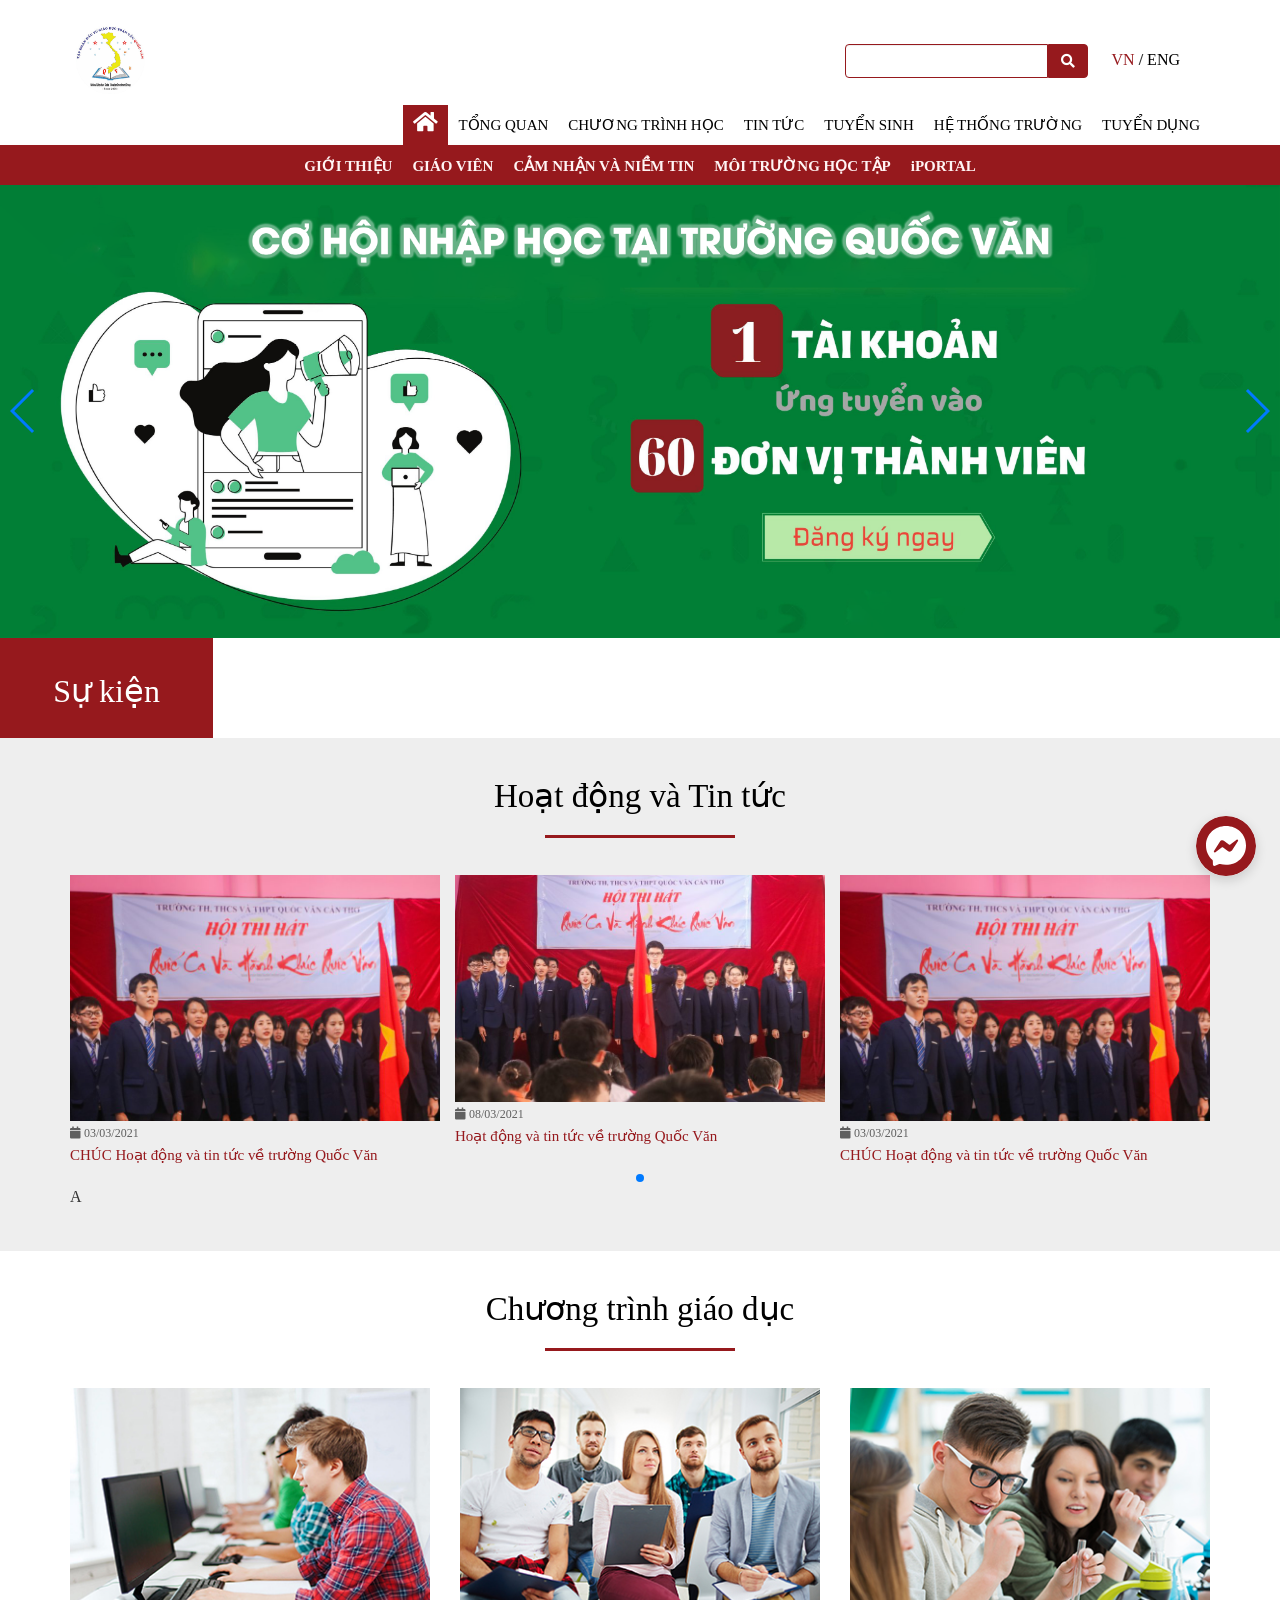
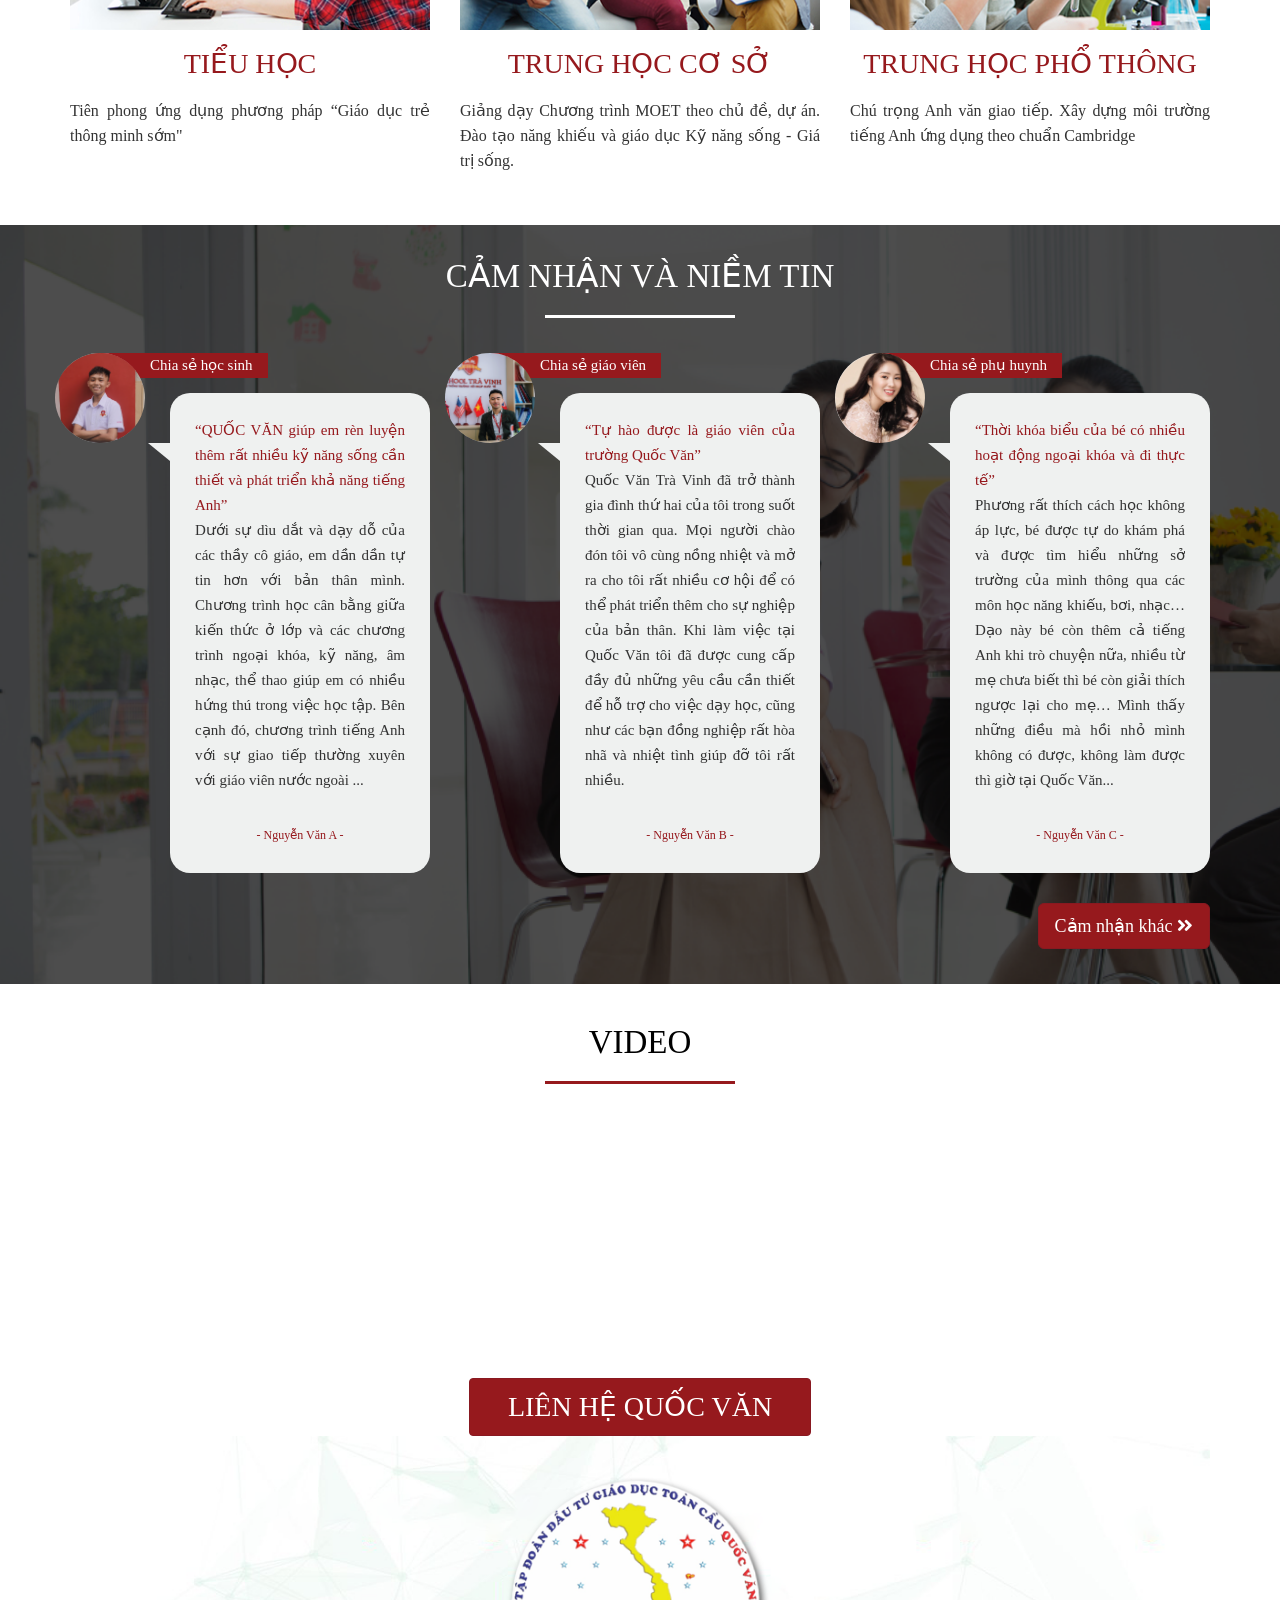
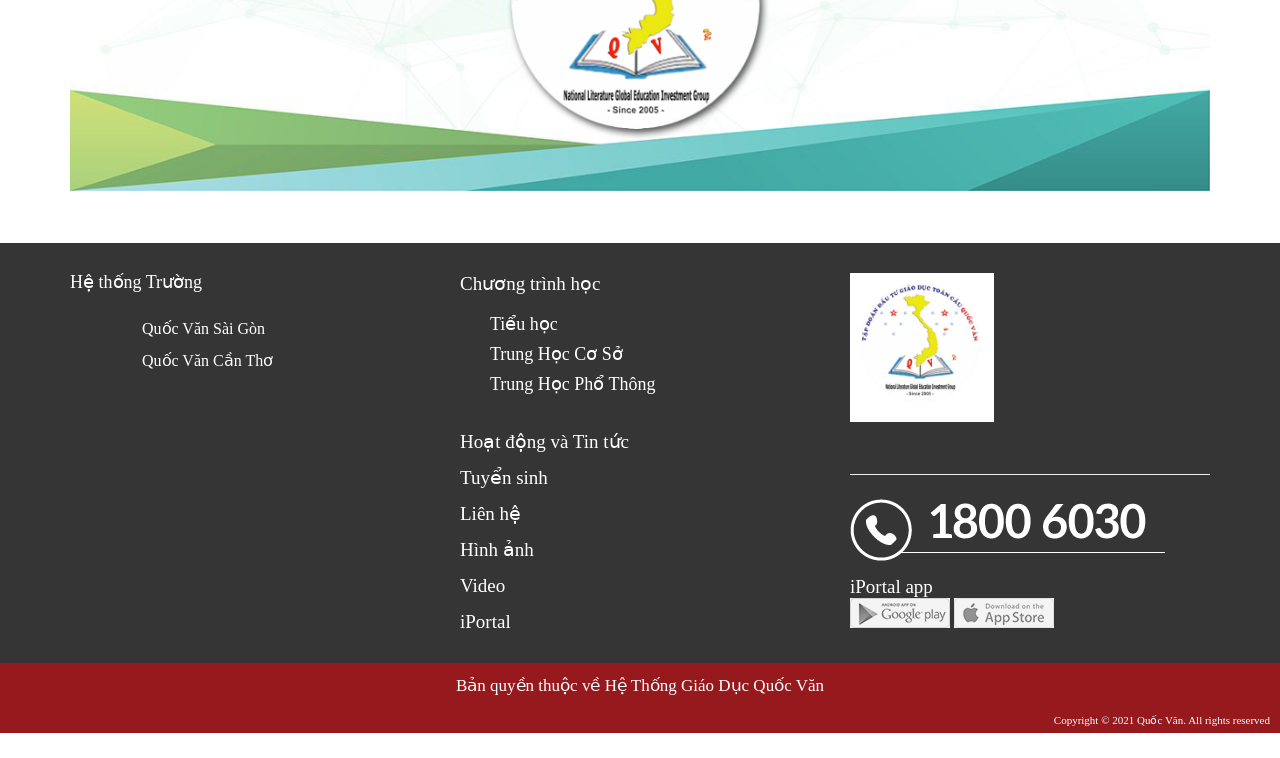
==== commit 8cab2b1f: "aa" ====
--- a/index.html
+++ b/index.html
@@ -14,7 +14,8 @@
     <!--<base href="https://www.ischool.vn/">-->
     <base href=".">
     <meta name="google-site-verification" content="Lr9cnvMQdLgmb1QckyX5WKF5Iqsb4nDV8_tc1acAgMU">
-    <link rel="shortcut icon" type="image/x-icon" href="https://www.ischool.vn/images/layout/default/home/favicon.jpg">
+    <link rel="shortcut icon" type="image/x-icon"
+        href="https://toantqt.github.io/quocvan/H%E1%BB%87%20th%E1%BB%91ng%20tr%C6%B0%E1%BB%9Dng%20H%E1%BB%99i%20Nh%E1%BA%ADp%20Qu%E1%BB%91c%20T%E1%BA%BF%20-%20iSchool_files/logo.jpg">
     <link href="./Hệ thống trường Hội Nhập Quốc Tế - iSchool_files/bootstrap.min.css" rel="stylesheet">
     <link href="./Hệ thống trường Hội Nhập Quốc Tế - iSchool_files/style.css" rel="stylesheet">
     <link href="./Hệ thống trường Hội Nhập Quốc Tế - iSchool_files/custom.css" rel="stylesheet">
@@ -769,6 +770,115 @@
             100% {
                 opacity: 1;
                 transform: translateY(0)
+            }
+        }
+
+
+        .container1 {
+            min-height: 100vh;
+            width: 100%;
+            margin: auto;
+            padding: 1.6em;
+            display: grid;
+            justify-content: center;
+            align-content: start;
+            grid-gap: 1.6em;
+            grid-template: auto/repeat(auto-fill, minmax(27em, 27em));
+        }
+
+        .card {
+            margin-top: 10px;
+
+            height: 9em;
+            display: flex;
+            background-color: white;
+            box-shadow: 1px 3px 3px rgba(0, 10, 20, 0.06);
+        }
+
+        .card img {
+            height: 100%;
+            width: 50%;
+            max-width: 50%;
+            -o-object-fit: cover;
+            object-fit: cover;
+            flex: 1 1 auto;
+        }
+
+        .card-body {
+            width: 12em;
+            max-height: 100%;
+            flex: 1 1 auto;
+            display: flex;
+            flex-flow: column nowrap;
+            justify-content: flex-start;
+            padding: 0.8em;
+        }
+
+        .card-body p {
+            text-align: initial !important;
+
+        }
+
+        .card-body button {
+            min-width: 8.3em;
+            margin-top: 4px;
+            flex: none;
+            align-self: flex-start;
+            margin-top: auto;
+            font-size: 0.92em;
+            color: #404646;
+            background: none;
+            border: 0.5px solid #777;
+            border-radius: 2px;
+        }
+
+        .card-body button:hover {
+            border-color: #d099a0;
+        }
+
+        .card-text {
+            flex: 1;
+
+        }
+
+        .card-text h3,
+        .card-text p {
+            margin-top: 0;
+        }
+
+        .card-text:after {
+            bottom: 0;
+            content: "";
+            width: 100%;
+            height: 2.8em;
+            background: linear-gradient(rgba(255, 255, 255, 0), white);
+        }
+
+        a {
+            color: #d07777;
+            text-decoration: none;
+        }
+
+        a:hover {
+            text-decoration: underline;
+        }
+
+        @media (max-width: 570px) {
+            .container1 {
+                display: block !important;
+                grid-template: auto/1fr;
+                padding: 1.0666666667em;
+            }
+
+            .card {
+                flex: 1 1 auto;
+                display: flex;
+                background-color: white;
+                box-shadow: 1px 3px 3px rgba(0, 10, 20, 0.06);
+            }
+
+            .card img {
+                max-width: 45%;
             }
         }
     </style>
@@ -1205,6 +1315,58 @@
                             class="swiper-pagination-bullet"></span><span class="swiper-pagination-bullet"></span><span
                             class="swiper-pagination-bullet"></span><span class="swiper-pagination-bullet"></span></div>
                 </div>
+
+
+                A
+            </div>
+            <div class='container1' style="display: none;">
+
+                <div class='card'>
+                    <img
+                        src='http://quocvansaigon.edu.vn/wp-content/uploads/2019/01/gioto_9_4_14_23-1-1024x739.jpg?auto=compress&amp;cs=tinysrgb&amp;h=750&amp;w=1260'>
+                    <div class='card-body'>
+                        <div class='card-text'>
+                            <h3>Tin tức mới</h3>
+                            <p>9 HỌC SINH ĐẠT GIẢI KỲ THI HỌC SINH GIỎI CẤP THÀNH PHỐ</p>
+                        </div>
+
+                    </div>
+                </div>
+                <div class='card'>
+                    <img
+                        src='http://quocvansaigon.edu.vn/wp-content/uploads/2019/01/dainam1-300x217.jpg?auto=compress&amp;cs=tinysrgb&amp;h=750&amp;w=1260'>
+                    <div class='card-body'>
+                        <div class='card-text'>
+                            <h3>Tin tức mới</h3>
+                            <p>HỌC SINH QUỐC VĂN DÃ NGOẠI TẠI KDL ĐẠI NAM</p>
+                        </div>
+                        <button>Đọc thêm...</button>
+
+                    </div>
+                </div>
+                <div class='card'>
+                    <img
+                        src='http://quocvansaigon.edu.vn/wp-content/uploads/2019/01/DSC_0426-300x214.jpg?auto=compress&amp;cs=tinysrgb&amp;h=750&amp;w=1260'>
+                    <div class='card-body'>
+                        <div class='card-text'>
+                            <h3>Tin tức mới</h3>
+                            <p>NGÀY NHÀ GIÁO VIỆT NAM 20/11/2020</p>
+                        </div>
+                        <button>Đọc thêm...</button>
+
+                    </div>
+                </div>
+                <div class='card'>
+                    <img
+                        src='http://quocvansaigon.edu.vn/wp-content/uploads/2019/01/DSC_0137-300x201.jpg?auto=compress&amp;cs=tinysrgb&amp;h=750&amp;w=1260'>
+                    <div class='card-body'>
+                        <div class='card-text'>
+                            <h3>Tin tức mới</h3>
+                            <p>LỄ TỔNG KẾT NĂM HỌC 2020 – 2021</p>
+                        </div>
+                        <button>Đọc thêm...</button>
+                    </div>
+                </div>
             </div>
         </div>
 
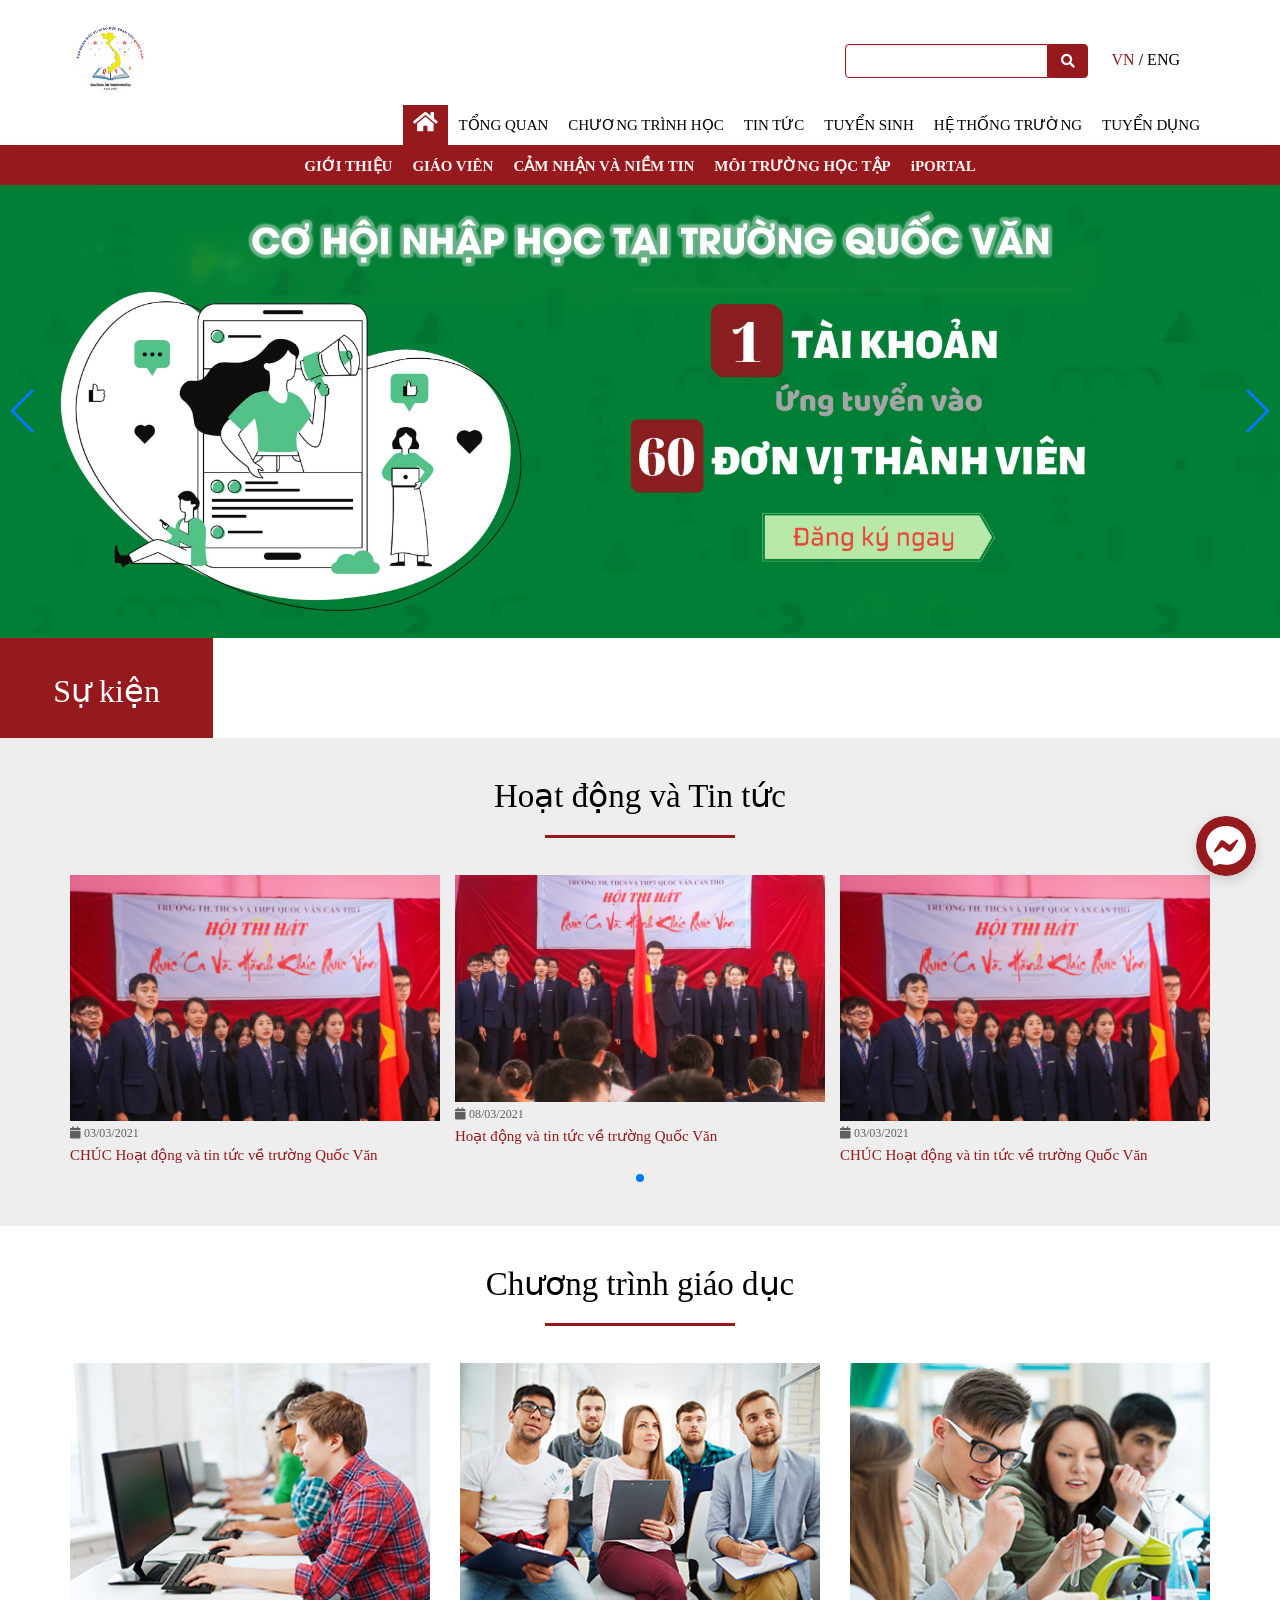
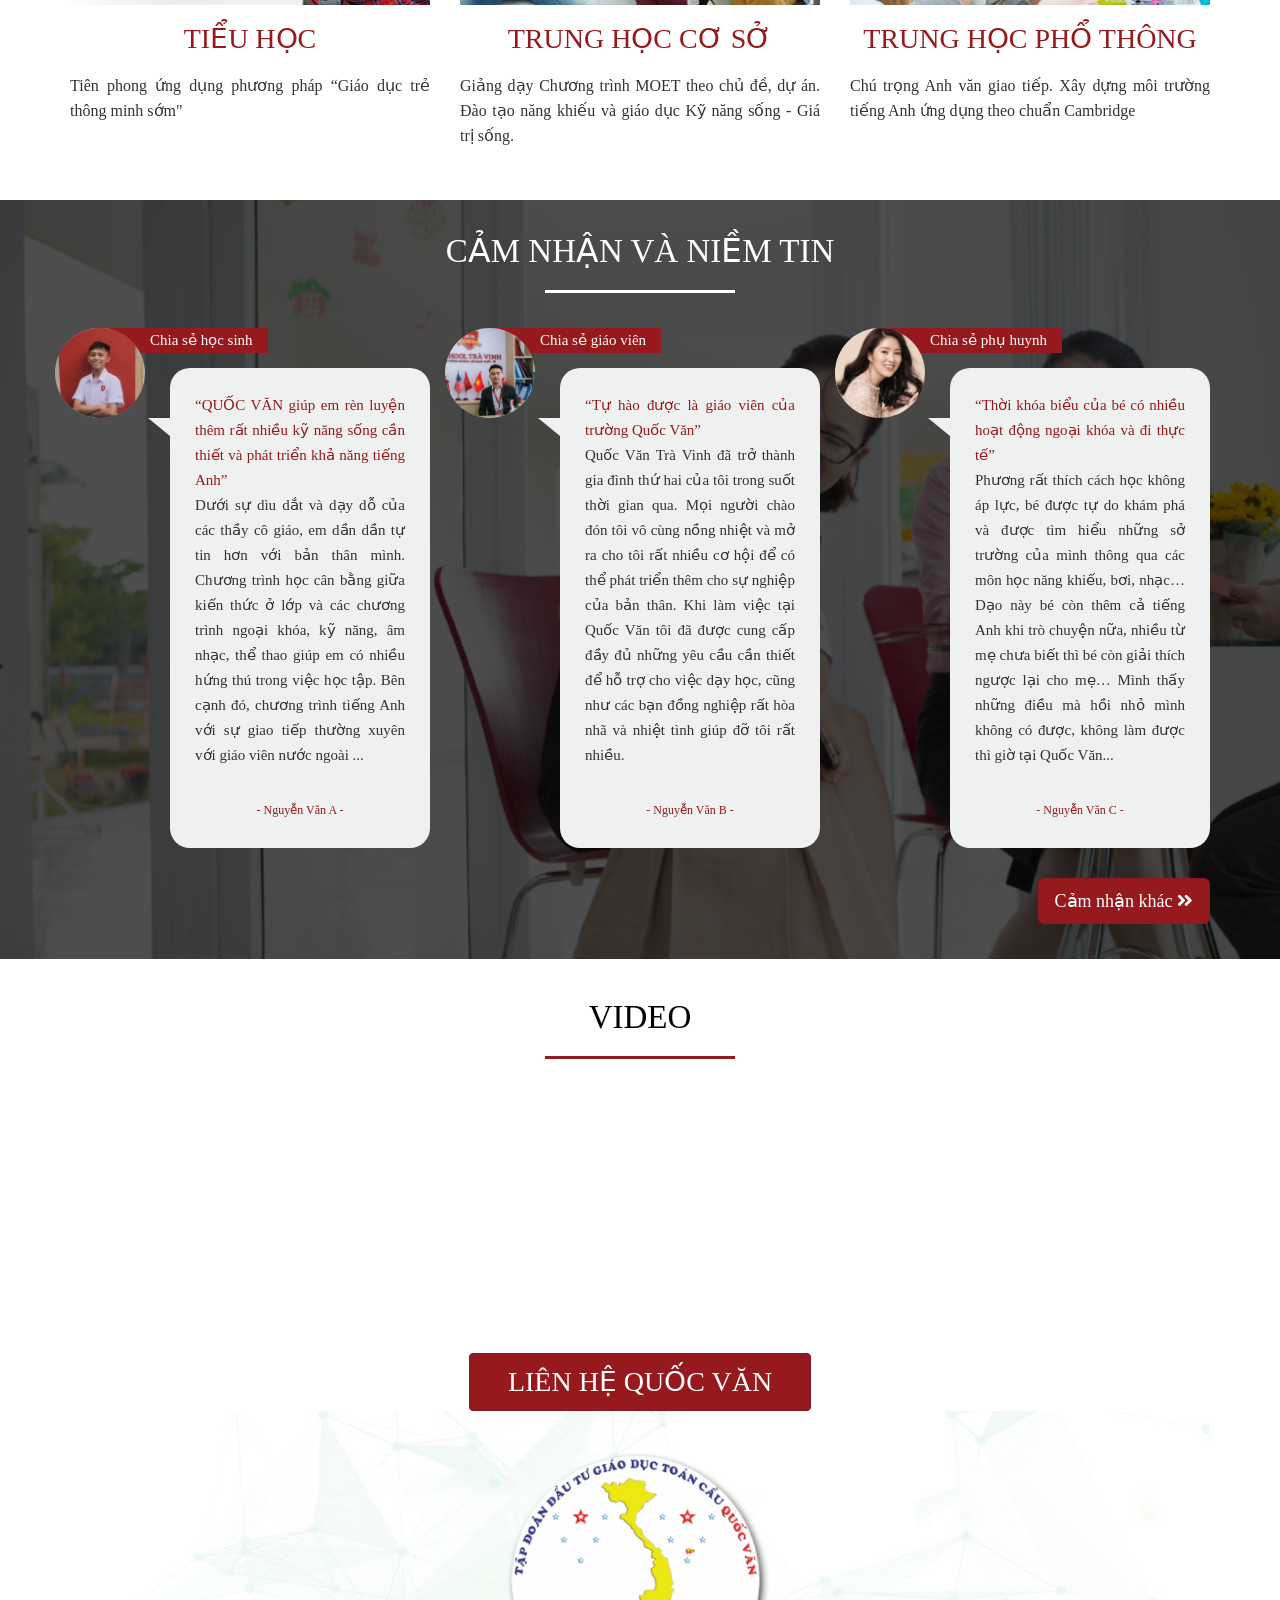
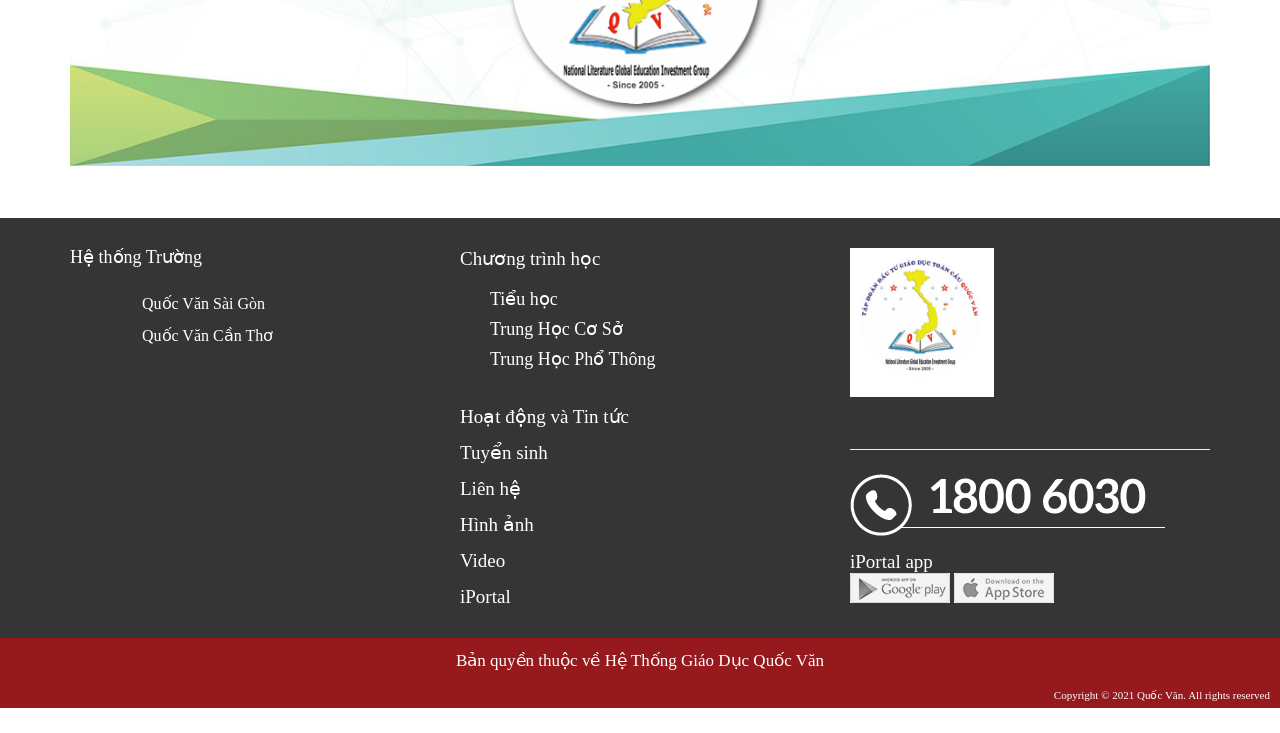
==== commit 23b53126: "aa" ====
--- a/index.html
+++ b/index.html
@@ -1315,15 +1315,11 @@
                             class="swiper-pagination-bullet"></span><span class="swiper-pagination-bullet"></span><span
                             class="swiper-pagination-bullet"></span><span class="swiper-pagination-bullet"></span></div>
                 </div>
-
-
-                A
             </div>
             <div class='container1' style="display: none;">
 
                 <div class='card'>
-                    <img
-                        src='http://quocvansaigon.edu.vn/wp-content/uploads/2019/01/gioto_9_4_14_23-1-1024x739.jpg?auto=compress&amp;cs=tinysrgb&amp;h=750&amp;w=1260'>
+                    <img src='./Hệ thống trường Hội Nhập Quốc Tế - iSchool_files/a1.jpg'>
                     <div class='card-body'>
                         <div class='card-text'>
                             <h3>Tin tức mới</h3>
@@ -1333,8 +1329,7 @@
                     </div>
                 </div>
                 <div class='card'>
-                    <img
-                        src='http://quocvansaigon.edu.vn/wp-content/uploads/2019/01/dainam1-300x217.jpg?auto=compress&amp;cs=tinysrgb&amp;h=750&amp;w=1260'>
+                    <img src='./Hệ thống trường Hội Nhập Quốc Tế - iSchool_files/a2.jpg'>
                     <div class='card-body'>
                         <div class='card-text'>
                             <h3>Tin tức mới</h3>
@@ -1345,8 +1340,7 @@
                     </div>
                 </div>
                 <div class='card'>
-                    <img
-                        src='http://quocvansaigon.edu.vn/wp-content/uploads/2019/01/DSC_0426-300x214.jpg?auto=compress&amp;cs=tinysrgb&amp;h=750&amp;w=1260'>
+                    <img src='./Hệ thống trường Hội Nhập Quốc Tế - iSchool_files/a3.jpg'>
                     <div class='card-body'>
                         <div class='card-text'>
                             <h3>Tin tức mới</h3>
@@ -1357,8 +1351,7 @@
                     </div>
                 </div>
                 <div class='card'>
-                    <img
-                        src='http://quocvansaigon.edu.vn/wp-content/uploads/2019/01/DSC_0137-300x201.jpg?auto=compress&amp;cs=tinysrgb&amp;h=750&amp;w=1260'>
+                    <img src='./Hệ thống trường Hội Nhập Quốc Tế - iSchool_files/a4.jpg'>
                     <div class='card-body'>
                         <div class='card-text'>
                             <h3>Tin tức mới</h3>
